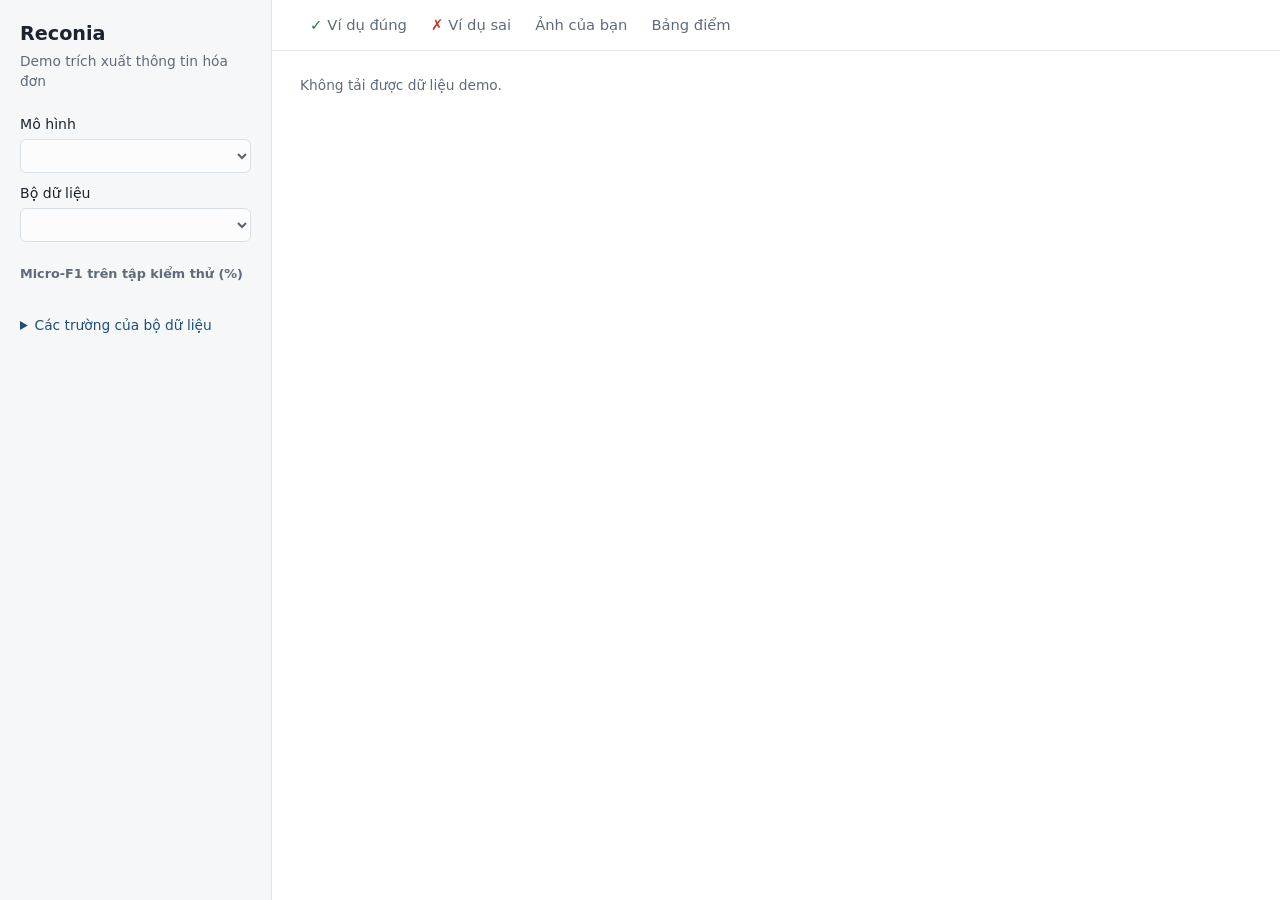
==== demo/static/index.html @ f71e2c7d "feat(demo): rebuild the page as a workbench layout" ====
<!doctype html>
<html lang="vi">
<head>
<meta charset="utf-8">
<meta name="viewport" content="width=device-width, initial-scale=1">
<title>Reconia · Demo trích xuất hóa đơn</title>
<link rel="icon" href="data:image/svg+xml,%3Csvg xmlns='http://www.w3.org/2000/svg' viewBox='0 0 32 32'%3E%3Crect width='32' height='32' rx='6' fill='%231f4e79'/%3E%3Ctext x='16' y='22' font-family='Segoe UI,sans-serif' font-size='17' font-weight='700' text-anchor='middle' fill='%23ffffff'%3ER%3C/text%3E%3C/svg%3E">
<style>
:root{
  color-scheme:light;
  --text:#1c2430;--muted:#5f6b7a;--line:#e2e6eb;--panel:#f6f7f9;--hover:#eef1f5;
  --accent:#1f4e79;--accent-hover:#173c5e;--accent-soft:#e8eef5;
  --ok:#1a7f37;--ok-soft:#e9f5ec;--bad:#c0392b;--bad-soft:#fbecea;
  --mono:Consolas,"Cascadia Mono",monospace;
  --sidebar:272px;
}
*{box-sizing:border-box}
html,body{height:100%}
body{margin:0;background:#fff;color:var(--text);font:14.5px/1.5 "Segoe UI",system-ui,sans-serif}
[hidden]{display:none!important}
:focus-visible{outline:2px solid var(--accent);outline-offset:2px}
h1,h2,h3{margin:0;font-weight:600}
p{margin:0}
a{color:var(--accent)}
.app{display:grid;grid-template-columns:var(--sidebar) minmax(0,1fr);min-height:100vh}

/* Sidebar */
.sidebar{background:var(--panel);border-right:1px solid var(--line);padding:20px 20px 24px;display:flex;flex-direction:column;gap:22px;position:sticky;top:0;height:100vh;overflow:auto}
.brand h1{font-size:1.2rem}
.brand p{color:var(--muted);font-size:.86rem;margin-top:2px}
.group{display:grid;gap:10px}
.group-title{font-size:.8rem;font-weight:600;color:var(--muted)}
.field{display:grid;gap:4px;font-size:.88rem}
select{font:inherit;font-size:.9rem;min-height:34px;width:100%;border-radius:6px;border:1px solid #cfd6de;padding:4px 8px;color:var(--text);background:#fff}
.hint{font-size:.8rem;color:var(--muted)}
.score-list{display:grid;gap:2px;font-size:.9rem}
.score-list div{display:flex;justify-content:space-between;padding:4px 8px;border-radius:5px}
.score-list div.current{background:var(--accent-soft);color:var(--accent);font-weight:600}
.score-list span:last-child{font-variant-numeric:tabular-nums}
details.fields-list summary{cursor:pointer;font-size:.86rem;color:var(--accent)}
details.fields-list ul{margin:8px 0 0;padding-left:18px;font-size:.84rem;max-height:220px;overflow:auto}
details.fields-list h4{margin:8px 0 2px;font-size:.82rem}
details.fields-list code{font:.78rem var(--mono);color:var(--muted)}

/* Main */
.main{min-width:0;display:flex;flex-direction:column}
.tabs{display:flex;gap:4px;padding:0 28px;border-bottom:1px solid var(--line);position:sticky;top:0;background:#fff;z-index:2;overflow-x:auto}
.tab{font:inherit;font-size:.92rem;background:none;border:0;border-bottom:2px solid transparent;color:var(--muted);padding:14px 10px 12px;cursor:pointer;white-space:nowrap;border-radius:0;min-height:0}
.tab:hover:not(:disabled){color:var(--text);background:none}
.tab[aria-selected="true"]{color:var(--accent);border-bottom-color:var(--accent);font-weight:600}
.tab .mark{margin-right:5px}
.tab-ok .mark{color:var(--ok)}
.tab-bad .mark{color:var(--bad)}
.panel{padding:24px 28px 40px}
.workbench{display:grid;grid-template-columns:minmax(0,1.05fr) minmax(0,1fr);gap:28px;align-items:start}

/* Viewer */
.viewer-bar{display:flex;align-items:center;justify-content:space-between;gap:12px;margin-bottom:10px;min-height:34px}
.viewer-bar .title{font-size:.9rem;color:var(--muted);overflow-wrap:anywhere}
.viewer-bar select{width:auto}
.stage{display:flex;align-items:center;justify-content:center;height:calc(100vh - 170px);min-height:420px;background:var(--panel);border:1px solid var(--line);border-radius:8px;overflow:hidden;padding:0;width:100%;cursor:zoom-in}
.stage:hover:not(:disabled){background:var(--hover)}
.stage img{display:block;max-width:100%;max-height:100%;object-fit:contain}
.stage .annotated-image{width:min(100%,calc((100vh - 172px) * var(--image-ratio)))}
.stage-note{font-size:.84rem;color:var(--muted);margin-top:8px}
.stage-note:empty{display:none}
.annotated-image{display:block;position:relative}
.annotated-image img{width:100%;height:auto;max-height:none}
.receipt-region{position:absolute;outline:2px solid #08794e;background:#29b87924;pointer-events:none}
.receipt-region.wrong{outline-color:#bb2638;background:#e74c5d24}
.receipt-region.predicted{outline-color:#2166ac;background:#2166ac18}
.receipt-heatmap{position:absolute;inset:0;width:100%;height:100%;pointer-events:none}
.annotated-image:not([data-layer="boxes"]) .receipt-region,
.annotated-image:not([data-layer="heatmap"]) .receipt-heatmap{display:none}

/* Results */
.result-head{display:flex;align-items:baseline;justify-content:space-between;gap:12px;margin-bottom:10px;min-height:34px}
.result-head h2{font-size:1rem}
.summary{font-size:.88rem;color:var(--muted)}
.fields-table{width:100%;border-collapse:collapse;font-size:.9rem}
.fields-table th{font-weight:600;color:var(--muted);text-align:left;padding:6px 10px;border-bottom:1px solid var(--line);font-size:.84rem}
.fields-table td{padding:7px 10px;border-bottom:1px solid var(--line);vertical-align:top;overflow-wrap:anywhere}
.fields-table td.value{font-family:var(--mono);font-size:.88rem}
.fields-table td.mark{width:28px;text-align:center;font-weight:700}
.fields-table tr.ok td.mark{color:var(--ok)}
.fields-table tr.bad td.mark{color:var(--bad)}
.fields-table tr.bad td.pred{color:var(--bad)}
.fields-table tr.focus td{background:var(--accent-soft)}
.fields-table tr.focus.bad td{background:var(--bad-soft)}
.fields-table tr.focus.ok td{background:var(--ok-soft)}
.fields-table td.name{white-space:nowrap;width:1%;padding-right:16px}
.fields-table .name small{display:block;color:var(--muted);font:.74rem var(--mono)}
.missing{color:var(--muted);font-style:italic;font-family:"Segoe UI",system-ui,sans-serif}
.explain{margin-top:14px;padding:10px 12px;border-radius:6px;background:var(--panel);font-size:.88rem}
.explain b{font-weight:600}
.actions{display:flex;flex-wrap:wrap;align-items:center;gap:8px 12px;margin-top:16px}
.status{font-size:.86rem;color:var(--muted)}
.status:empty{display:none}
.meta{font:.78rem var(--mono);color:var(--muted);margin-top:12px}

/* Buttons */
button{font:inherit;font-size:.9rem;font-weight:600;min-height:34px;padding:5px 14px;border-radius:6px;border:1px solid var(--accent);background:var(--accent);color:#fff;cursor:pointer}
button:hover:not(:disabled){background:var(--accent-hover)}
button:disabled{opacity:.45;cursor:default}
.secondary{background:#fff;color:var(--accent);border-color:#cfd6de}
.secondary:hover:not(:disabled){background:var(--panel)}

/* Upload tab */
.dropzone{position:relative;display:grid;place-items:center;align-content:center;gap:6px;height:calc(100vh - 170px);min-height:420px;border:2px dashed #cfd6de;border-radius:8px;background:var(--panel);text-align:center;color:var(--muted);padding:24px}
.dropzone.dragging{border-color:var(--accent);background:var(--accent-soft)}
.dropzone input{position:absolute;inset:0;opacity:0;cursor:pointer}
.dropzone strong{color:var(--text);font-weight:600}
.dropzone:focus-within{outline:2px solid var(--accent);outline-offset:2px}
.upload-bar{display:flex;flex-wrap:wrap;align-items:center;gap:8px 14px}
.check{display:flex;align-items:center;gap:6px;font-size:.9rem;cursor:pointer}
.empty{color:var(--muted);font-size:.9rem;padding:16px 0}

/* Scores tab */
.scores{border-collapse:collapse;min-width:min(100%,560px)}
.scores th,.scores td{padding:9px 18px 9px 0;border-bottom:1px solid var(--line);text-align:right;white-space:nowrap}
.scores th:first-child,.scores td:first-child{text-align:left;padding-right:48px}
.scores th{font-weight:600;color:var(--muted);font-size:.86rem}
.scores td{font-variant-numeric:tabular-nums}
.scores td.best{font-weight:700}
.scores tr.current td{color:var(--accent);font-weight:600}
.notes{display:grid;gap:3px;margin-top:14px;font-size:.84rem;color:var(--muted)}
.panel>h2{font-size:1.05rem;margin-bottom:14px}

/* Large image dialog */
.image-dialog{width:min(980px,calc(100% - 24px));max-width:none;max-height:calc(100dvh - 24px);padding:0;border:1px solid var(--line);border-radius:10px;background:#fff;color:var(--text)}
.image-dialog::backdrop{background:#1c243099}
.image-toolbar{display:flex;flex-wrap:wrap;align-items:center;gap:8px 12px;padding:10px 14px;border-bottom:1px solid var(--line)}
.image-toolbar h2{flex:1 1 180px;font-size:1rem;overflow-wrap:anywhere}
.image-scroll{max-height:80dvh;overflow:auto;background:var(--panel);padding:8px}
.image-scroll img{width:auto;max-height:calc(80dvh - 16px);margin:auto;display:block}
.image-scroll .annotated-image{width:min(100%,calc((80dvh - 16px) * var(--image-ratio)));margin:auto}
.image-scroll.zoomed img{height:calc(160dvh - 32px);max-height:none;max-width:none}
.image-scroll.zoomed .annotated-image{width:calc((160dvh - 32px) * var(--image-ratio))}
body:has(.image-dialog[open]){overflow:hidden}

@media(max-width:1100px){.workbench{grid-template-columns:1fr}.stage,.dropzone{height:60vh}.stage .annotated-image{width:min(100%,calc((60vh - 2px) * var(--image-ratio)))}}
@media(max-width:820px){
  .app{grid-template-columns:1fr}
  .sidebar{position:static;height:auto;border-right:0;border-bottom:1px solid var(--line);padding:16px;gap:16px}
  .tabs{padding:0 8px;gap:0}.tab{padding:12px 7px 10px;font-size:.86rem}.panel{padding:16px 16px 32px}
}
</style>
</head>
<body>
<div class="app">
<aside class="sidebar" aria-label="Điều khiển">
  <div class="brand"><h1>Reconia</h1><p>Demo trích xuất thông tin hóa đơn</p></div>

  <div class="group">
    <label class="field">Mô hình<select id="model" disabled></select></label>
    <label class="field">Bộ dữ liệu<select id="dataset" disabled></select></label>
  </div>

  <div class="group" id="heatmap-group" hidden>
    <span class="group-title">Bản đồ nhiệt (Occlusion)</span>
    <label class="field">Trường cần giải thích<select id="explain-field"><option value="">Trường đang minh họa</option></select></label>
    <label class="field" id="heatmap-scope-control">Dữ liệu bị che<select id="heatmap-scope"><option value="joint">Ảnh + chữ OCR</option><option value="image">Chỉ ảnh</option></select></label>
    <p class="hint">Vùng đỏ là nơi khi bị che thì điểm của dự đoán giảm mạnh, dù dự đoán đúng hay sai.</p>
  </div>

  <div class="group">
    <span class="group-title" id="score-title">Micro-F1 trên tập kiểm thử (%)</span>
    <div class="score-list" id="model-scores"></div>
  </div>

  <details class="fields-list" id="dataset-labels">
    <summary id="dataset-label-summary">Các trường của bộ dữ liệu</summary>
    <div id="dataset-label-content"></div>
  </details>
</aside>

<div class="main">
  <div class="tabs" role="tablist" aria-label="Nội dung">
    <button class="tab tab-ok" role="tab" id="tab-correct" data-tab="correct" aria-controls="panel-example"><span class="mark" aria-hidden="true">✓</span>Ví dụ đúng</button>
    <button class="tab tab-bad" role="tab" id="tab-error" data-tab="error" aria-controls="panel-example"><span class="mark" aria-hidden="true">✗</span>Ví dụ sai</button>
    <button class="tab" role="tab" id="tab-upload" data-tab="upload" aria-controls="panel-upload">Ảnh của bạn</button>
    <button class="tab" role="tab" id="tab-scores" data-tab="scores" aria-controls="panel-scores">Bảng điểm</button>
  </div>

  <!-- Saved test-set examples -->
  <section class="panel" id="panel-example" role="tabpanel">
    <p id="load-status" class="status" role="status">Đang tải…</p>
    <div class="workbench" id="example-view" hidden>
      <div>
        <div class="viewer-bar">
          <span class="title" id="example-title"></span>
          <select id="example-layer" aria-label="Lớp hiển thị" hidden>
            <option value="heatmap">Bản đồ nhiệt</option>
            <option value="boxes">Vùng mô hình chọn</option>
            <option value="original">Ảnh gốc</option>
          </select>
        </div>
        <button type="button" class="stage" id="example-stage" aria-haspopup="dialog" title="Bấm để phóng to"></button>
        <p class="stage-note" id="example-note"></p>
      </div>
      <div>
        <div class="result-head"><h2>Kết quả trích xuất</h2><span class="summary" id="example-summary"></span></div>
        <table class="fields-table" id="example-fields"></table>
        <div class="explain" id="example-explain"></div>
        <div class="actions">
          <button type="button" class="secondary" id="rerun">Chạy lại mô hình</button>
          <button type="button" class="secondary" id="heatmap-run" hidden>Xem bản đồ nhiệt</button>
          <span class="status" id="example-status" role="status"></span>
        </div>
        <p class="meta" id="example-meta"></p>
      </div>
    </div>
  </section>

  <!-- External image -->
  <section class="panel" id="panel-upload" role="tabpanel" hidden>
    <div class="workbench">
      <div>
        <div class="viewer-bar">
          <span class="title" id="upload-title">Ảnh hóa đơn</span>
          <select id="upload-layer" aria-label="Lớp hiển thị" hidden>
            <option value="heatmap">Bản đồ nhiệt</option>
            <option value="boxes">Vùng mô hình chọn</option>
            <option value="original">Ảnh gốc</option>
          </select>
        </div>
        <label class="dropzone" id="dropzone">
          <input type="file" id="upload" accept="image/jpeg,image/png,image/webp" aria-describedby="upload-hint">
          <strong>Kéo thả ảnh hóa đơn vào đây</strong>
          <span>hoặc bấm để chọn ảnh</span>
          <span id="upload-hint" class="hint">JPG, PNG hoặc WebP, tối đa 12 MB</span>
        </label>
        <button type="button" class="stage" id="upload-stage" aria-haspopup="dialog" title="Bấm để phóng to" hidden></button>
        <p class="stage-note" id="upload-note"></p>
      </div>
      <div>
        <div class="result-head"><h2>Kết quả trích xuất</h2></div>
        <div class="upload-bar">
          <label class="check" id="upload-heatmap-option" hidden><input type="checkbox" id="heatmap-check">Kèm bản đồ nhiệt</label>
          <button type="button" id="run" disabled>Trích xuất</button>
          <button type="button" class="secondary" id="change-image" hidden>Chọn ảnh khác</button>
          <span class="status" id="upload-status" role="status"></span>
        </div>
        <div id="prediction"><p class="empty">Chọn một ảnh, sau đó bấm Trích xuất. Ảnh được nhận dạng chữ bằng OCR tự động trước khi đưa vào mô hình đang chọn.</p></div>
      </div>
    </div>
  </section>

  <!-- Scores -->
  <section class="panel" id="panel-scores" role="tabpanel" hidden>
    <h2>Micro-F1 trên tập kiểm thử (%)</h2>
    <div id="scores"></div>
    <div class="notes">
      <p>In đậm: cao nhất trên mỗi bộ dữ liệu. Dòng màu xanh: mô hình đang chọn.</p>
      <p id="reference-note" hidden>* Chỉ có điểm, không chạy trong demo này.</p>
      <p id="sources"></p>
    </div>
  </section>
</div>
</div>

<dialog id="image-dialog" class="image-dialog" aria-labelledby="image-title">
  <div class="image-toolbar">
    <h2 id="image-title">Ảnh hóa đơn</h2>
    <button type="button" id="image-zoom" class="secondary" aria-pressed="false">Phóng thêm</button>
    <form method="dialog"><button autofocus>Đóng</button></form>
  </div>
  <div class="image-scroll" id="image-scroll" tabindex="0" aria-label="Ảnh phóng to, có thể cuộn"></div>
</dialog>

<script>
const byId = id => document.getElementById(id);
const model = byId('model'), dataset = byId('dataset'), upload = byId('upload'), run = byId('run');
const titles = {sroie:'SROIE', cord_v2:'CORD-v2', wildreceipt:'WildReceipt'};
const fieldNames = {
  address:'Địa chỉ', company:'Tên cửa hàng', date:'Ngày', total:'Tổng tiền',
  Date_value:'Ngày', Prod_item_value:'Tên mặt hàng', Prod_price_value:'Giá mặt hàng',
  Prod_quantity_value:'Số lượng', Store_addr_value:'Địa chỉ cửa hàng', Store_name_value:'Tên cửa hàng',
  Subtotal_value:'Tạm tính', Tax_value:'Thuế', Tel_value:'Điện thoại', Time_value:'Giờ',
  Tips_value:'Tiền boa', Total_value:'Tổng tiền',
  'menu.nm':'Tên món', 'menu.cnt':'Số lượng', 'menu.unitprice':'Đơn giá',
  'menu.itemsubtotal':'Thành tiền món', 'sub_total.discount_price':'Giảm giá',
  'menu.discountprice':'Giảm giá món', 'menu.etc':'Thông tin món', 'menu.num':'Mã món',
  'menu.price':'Giá món', 'menu.sub.cnt':'Số lượng món phụ', 'menu.sub.nm':'Tên món phụ',
  'menu.sub.price':'Giá món phụ', 'menu.sub.unitprice':'Đơn giá món phụ', 'menu.vatyn':'Thuế của món',
  'sub_total.subtotal_price':'Tạm tính', 'sub_total.tax_price':'Thuế',
  'sub_total.etc':'Thông tin phụ phí', 'sub_total.othersvc_price':'Phụ phí khác',
  'sub_total.service_price':'Phí dịch vụ', 'total.total_price':'Tổng tiền',
  'total.cashprice':'Tiền mặt', 'total.changeprice':'Tiền thừa', 'total.creditcardprice':'Thanh toán thẻ',
  'total.emoneyprice':'Thanh toán điện tử', 'total.menuqty_cnt':'Tổng số lượng món',
  'total.menutype_cnt':'Số loại món', 'total.total_etc':'Thông tin thanh toán',
  'void_menu.nm':'Món đã hủy', 'void_menu.price':'Giá món đã hủy',
};
const fieldGroups = {menu:'Món hàng', sub_total:'Tạm tính và phụ phí', total:'Tổng tiền và thanh toán', void_menu:'Món đã hủy'};
const maxBytes = 12 * 1024 * 1024;
const imageDialog = byId('image-dialog'), imageScroll = byId('image-scroll'), imageZoom = byId('image-zoom');
let catalog, busy = false, tab = 'correct', previewUrl;
// The example currently shown, and its (saved or freshly computed) predictions and annotation.
let current = null;
let uploadResult = null;

function element(tag, text, className) {
  const node = document.createElement(tag);
  if (text != null) node.textContent = text;
  if (className) node.className = className;
  return node;
}
const label = key => fieldNames[key] ?? key;
const asList = value => value == null ? [] : Array.isArray(value) ? value : [value];
const norm = values => asList(values).map(s => String(s).toLowerCase().trim().replace(/\s+/g, ' ')).filter(Boolean).sort();
const same = (a, b) => JSON.stringify(norm(a)) === JSON.stringify(norm(b));

function heatmapDescription(heatmap) {
  const name = label(heatmap.field);
  const scope = heatmap.scope === 'joint' ? 'ảnh + chữ OCR' : 'chỉ ảnh';
  if (!heatmap.has_signal) return 'Bản đồ nhiệt cho ' + name + ': chưa đo được ảnh hưởng rõ khi che ' + scope + '.';
  const weak = heatmap.max_score_drop < .05 ? ' Tín hiệu yếu.' : '';
  return 'Bản đồ nhiệt cho ' + name + ' (che ' + scope + '). Vùng đỏ hỗ trợ mạnh cho dự đoán đang xem.' + weak;
}

function heatmapLayer(heatmap) {
  const grid = element('canvas');
  grid.width = heatmap.width;
  grid.height = heatmap.height;
  const context = grid.getContext('2d');
  const pixels = context.createImageData(grid.width, grid.height);
  heatmap.values.forEach((change, index) => {
    const strength = Math.max(0, Math.min(1, change));
    const red = Math.round(255 * Math.max(0, Math.min(1, 1.5 - Math.abs(4 * strength - 3))));
    const green = Math.round(255 * Math.max(0, Math.min(1, 1.5 - Math.abs(4 * strength - 2))));
    const blue = Math.round(255 * Math.max(0, Math.min(1, 1.5 - Math.abs(4 * strength - 1))));
    const signal = heatmap.strength ?? 1;
    pixels.data.set([red, green, blue, heatmap.has_signal ? Math.round(185 * strength * signal) : 0], index * 4);
  });
  context.putImageData(pixels, 0, 0);
  const layer = element('canvas', null, 'receipt-heatmap');
  layer.setAttribute('aria-hidden', 'true');
  layer.width = 448;
  layer.height = Math.max(1, Math.round(448 * grid.height / grid.width));
  layer.getContext('2d').drawImage(grid, 0, 0, layer.width, layer.height);
  return layer;
}

function annotatedImage(image, annotation, layer) {
  if (!annotation) return image;
  const wrapper = element('span', null, 'annotated-image');
  wrapper.style.setProperty('--image-ratio', annotation.size[0] / annotation.size[1]);
  wrapper.dataset.layer = layer;
  wrapper.append(image);
  if (annotation.heatmap) wrapper.append(heatmapLayer(annotation.heatmap));
  for (const region of annotation.regions ?? []) {
    const [left, top, right, bottom] = region.box;
    const outline = element('span', null, 'receipt-region ' + region.kind);
    outline.setAttribute('aria-hidden', 'true');
    Object.assign(outline.style, {
      left: left / 10 + '%', top: top / 10 + '%',
      width: (right - left) / 10 + '%', height: (bottom - top) / 10 + '%',
    });
    wrapper.append(outline);
  }
  return wrapper;
}

// Shows an image (with optional annotation layers) in a stage button and wires the layer selector.
function renderStage(stage, layerSelect, note, src, alt, annotation) {
  const image = element('img');
  image.src = src;
  image.alt = alt;
  const hasLayers = !!(annotation?.heatmap || annotation?.regions?.length);
  layerSelect.hidden = !hasLayers;
  if (hasLayers) {
    layerSelect.querySelector('option[value="heatmap"]').hidden = !annotation.heatmap;
    layerSelect.querySelector('option[value="boxes"]').hidden = !annotation.regions?.length;
    layerSelect.value = annotation.heatmap ? 'heatmap' : 'boxes';
  }
  const draw = () => {
    stage.replaceChildren(annotatedImage(image, annotation, layerSelect.value));
    note.textContent = !annotation ? ''
      : layerSelect.value === 'heatmap' && annotation.heatmap ? heatmapDescription(annotation.heatmap)
      : layerSelect.value === 'boxes' ? annotation.legend ?? '' : '';
  };
  layerSelect.onchange = draw;
  stage.onclick = () => openLargeImage(image, annotation, layerSelect.value);
  draw();
}

function setImageZoom(zoomed) {
  imageScroll.classList.toggle('zoomed', zoomed);
  imageZoom.setAttribute('aria-pressed', String(zoomed));
  imageZoom.textContent = zoomed ? 'Vừa khung' : 'Phóng thêm';
  imageScroll.scrollTo(0, 0);
}
function openLargeImage(image, annotation, layer) {
  setImageZoom(false);
  byId('image-title').textContent = image.alt;
  imageScroll.replaceChildren(annotatedImage(image.cloneNode(), annotation, layer));
  imageDialog.showModal();
}
imageZoom.addEventListener('click', () => setImageZoom(!imageScroll.classList.contains('zoomed')));
imageDialog.addEventListener('click', event => { if (event.target === imageDialog) imageDialog.close(); });
imageDialog.addEventListener('close', () => imageScroll.replaceChildren());

// ---------- Sidebar ----------
function showModelScores() {
  const list = byId('model-scores');
  list.replaceChildren();
  catalog.datasets.forEach((key, index) => {
    const row = element('div', null, key === dataset.value ? 'current' : null);
    row.append(element('span', titles[key]), element('span', (catalog.scores[model.value][index] * 100).toFixed(2)));
    list.append(row);
  });
  byId('score-title').textContent = 'Micro-F1 của ' + catalog.models[model.value] + ' (%)';
}

function updateDatasetLabels() {
  const data = dataset.value;
  const labels = catalog.dataset_fields?.[data] ?? [];
  const field = byId('explain-field');
  field.replaceChildren(new Option('Trường đang minh họa', ''));
  for (const key of labels) field.add(new Option(label(key), key));
  byId('dataset-label-summary').textContent = 'Các trường của ' + titles[data] + ' (' + labels.length + ')';
  const content = byId('dataset-label-content');
  content.replaceChildren();
  const groups = new Map();
  for (const key of labels) {
    const group = data === 'cord_v2' ? fieldGroups[key.split('.')[0]] : '';
    if (!groups.has(group)) groups.set(group, element('ul'));
    const item = element('li', label(key) + ' ');
    item.append(element('code', key));
    groups.get(group).append(item);
  }
  for (const [group, list] of groups) {
    if (group) content.append(element('h4', group));
    content.append(list);
  }
}

// ---------- Example tabs ----------
function loadExample() {
  const kind = tab === 'error' ? 'error_examples' : 'correct_examples';
  const example = catalog[kind][dataset.value]?.[model.value];
  const row = catalog.cases[example?.case_index];
  if (!example || !row) {
    byId('example-view').hidden = true;
    byId('load-status').textContent = 'Chưa có ví dụ cho lựa chọn này.';
    return;
  }
  current = {example, row, fields: example.fields ?? {[example.field]: example.prediction}, annotation: example.annotation, live: false};
  byId('load-status').textContent = '';
  byId('example-view').hidden = false;
  byId('example-status').textContent = '';
  renderExample();
}

function fieldRows(truth, predicted, focus) {
  const order = catalog.dataset_fields[dataset.value] ?? [];
  const keys = [...new Set([...Object.keys(truth), ...Object.keys(predicted)])]
    .sort((a, b) => (order.indexOf(a) + 1 || 999) - (order.indexOf(b) + 1 || 999));
  if (focus && keys.includes(focus)) keys.splice(keys.indexOf(focus), 1), keys.unshift(focus);
  return keys;
}

function valueCell(values, className) {
  const cell = element('td', null, 'value ' + className);
  const list = asList(values);
  if (!list.length) cell.append(element('span', className === 'pred' ? 'bỏ sót' : 'không có', 'missing'));
  else cell.textContent = list.join(' · ');
  return cell;
}

function renderExample() {
  const {example, row, fields, annotation} = current;
  const truth = row.gt ?? {};
  byId('example-title').textContent = titles[dataset.value] + ' · ' + row.id;
  renderStage(byId('example-stage'), byId('example-layer'), byId('example-note'),
              '/image/' + example.case_index, 'Hóa đơn ' + row.id, annotation);
  const table = byId('example-fields');
  table.replaceChildren();
  const head = table.createTHead().insertRow();
  for (const text of ['Trường', 'Nhãn chuẩn', 'Dự đoán', '']) head.append(element('th', text));
  const body = table.createTBody();
  let matched = 0, total = 0;
  for (const key of fieldRows(truth, fields, example.field)) {
    const ok = same(truth[key], fields[key]);
    total += 1; matched += ok;
    const tr = body.insertRow();
    tr.className = (ok ? 'ok' : 'bad') + (key === example.field ? ' focus' : '');
    const name = element('td', label(key), 'name');
    if (label(key) !== key) name.append(element('small', key));
    tr.append(name, valueCell(truth[key], 'truth'), valueCell(fields[key], 'pred'), element('td', ok ? '✓' : '✗', 'mark'));
  }
  byId('example-summary').textContent = 'Khớp ' + matched + '/' + total + ' trường';
  const focusOk = same(truth[example.field], fields[example.field]);
  const explain = byId('example-explain');
  explain.replaceChildren(element('b', 'Trường minh họa: ' + label(example.field) + '. '),
    current.live ? (focusOk ? 'Lần chạy lại cho giá trị khớp nhãn chuẩn.' : !asList(fields[example.field]).length
      ? 'Lần chạy lại bỏ sót trường này.' : 'Lần chạy lại cho giá trị khác nhãn chuẩn.') : example.explanation);
  byId('example-meta').textContent = row.id + ' · ' + row.boxes + ' vùng chữ · ' + (current.live ? 'kết quả vừa chạy' : 'kết quả đã lưu');
  byId('heatmap-run').hidden = !catalog.vision_models.includes(model.value);
}

async function runExample(heatmap) {
  if (busy || !current) return;
  const {example, row} = current;
  setBusy(true);
  byId('example-status').textContent = heatmap ? 'Đang che từng vùng để tạo bản đồ nhiệt…' : 'Đang chạy mô hình…';
  try {
    const response = await fetch('/api/predict', {
      method: 'POST', headers: {'Content-Type': 'application/json'},
      body: JSON.stringify({case: example.case_index, sample_id: row.id, dataset: dataset.value, model: model.value,
        heatmap, scope: byId('heatmap-scope').value,
        field: heatmap ? (byId('explain-field').value || (example.prediction.length ? example.field : '')) : ''}),
    });
    const result = await response.json();
    if (!response.ok) throw new Error(result.error);
    current = {...current, fields: result.fields, annotation: result.annotation, live: true};
    renderExample();
    byId('example-status').textContent = result.annotation?.heatmap?.cached ? 'Bản đồ nhiệt đã tính trước đó' : 'Xong · ' + result.seconds + ' giây';
  } catch (error) {
    byId('example-status').textContent = error.message;
  } finally {
    setBusy(false);
  }
}
byId('rerun').addEventListener('click', () => runExample(false));
byId('heatmap-run').addEventListener('click', () => runExample(true));

// ---------- Upload tab ----------
function showUploadPreview() {
  if (previewUrl) URL.revokeObjectURL(previewUrl);
  const file = upload.files[0];
  const valid = file && file.size > 0 && file.size <= maxBytes;
  previewUrl = valid ? URL.createObjectURL(file) : undefined;
  uploadResult = null;
  byId('dropzone').hidden = !!previewUrl;
  byId('upload-stage').hidden = !previewUrl;
  byId('change-image').hidden = !previewUrl;
  byId('upload-title').textContent = file ? file.name : 'Ảnh hóa đơn';
  byId('prediction').replaceChildren(element('p', valid ? 'Bấm Trích xuất để chạy ' + catalog.models[model.value] + '.'
    : 'Chọn một ảnh, sau đó bấm Trích xuất. Ảnh được nhận dạng chữ bằng OCR tự động trước khi đưa vào mô hình đang chọn.', 'empty'));
  byId('upload-status').textContent = file && !valid ? 'Ảnh phải lớn hơn 0 và tối đa 12 MB.' : '';
  if (previewUrl) renderStage(byId('upload-stage'), byId('upload-layer'), byId('upload-note'), previewUrl, file.name, null);
  else { byId('upload-layer').hidden = true; byId('upload-note').textContent = ''; }
  updateRunButton();
}
function updateRunButton() {
  const file = upload.files[0];
  run.disabled = busy || !file || file.size === 0 || file.size > maxBytes || !catalog?.ready[dataset.value]?.[model.value];
}
upload.addEventListener('change', showUploadPreview);
byId('change-image').addEventListener('click', () => upload.click());
const dropzone = byId('dropzone');
for (const type of ['dragenter', 'dragover']) dropzone.addEventListener(type, event => { event.preventDefault(); if (!busy) dropzone.classList.add('dragging'); });
for (const type of ['dragleave', 'drop']) dropzone.addEventListener(type, () => dropzone.classList.remove('dragging'));
dropzone.addEventListener('drop', event => {
  event.preventDefault();
  if (busy || !event.dataTransfer.files.length) return;
  upload.files = event.dataTransfer.files;
  showUploadPreview();
});

run.addEventListener('click', async () => {
  if (run.disabled) return;
  const file = upload.files[0];
  const heatmap = byId('heatmap-check').checked && catalog.vision_models.includes(model.value);
  const query = new URLSearchParams({dataset: dataset.value, model: model.value, heatmap: heatmap ? '1' : '0',
    field: byId('explain-field').value, scope: byId('heatmap-scope').value});
  setBusy(true);
  byId('upload-status').textContent = heatmap ? 'Đang che từng vùng để tạo bản đồ nhiệt…' : 'Đang chạy mô hình…';
  try {
    const response = await fetch('/api/predict-image?' + query, {
      method: 'POST', headers: {'Content-Type': file.type || 'application/octet-stream'}, body: file,
    });
    const result = await response.json();
    if (!response.ok) throw new Error(result.error);
    uploadResult = result;
    renderStage(byId('upload-stage'), byId('upload-layer'), byId('upload-note'), previewUrl, file.name, result.annotation);
    const entries = Object.entries(result.fields ?? {});
    if (!entries.length) {
      byId('prediction').replaceChildren(element('p', 'Mô hình chưa tìm thấy trường nào trên ảnh này.', 'empty'));
    } else {
      const table = element('table', null, 'fields-table');
      const head = table.createTHead().insertRow();
      for (const text of ['Trường', 'Dự đoán']) head.append(element('th', text));
      const body = table.createTBody();
      for (const [key, value] of entries) {
        const tr = body.insertRow();
        const name = element('td', label(key), 'name');
        if (label(key) !== key) name.append(element('small', key));
        tr.append(name, valueCell(value, 'pred-plain'));
      }
      byId('prediction').replaceChildren(table);
    }
    byId('upload-status').textContent = result.annotation?.heatmap?.cached ? 'Bản đồ nhiệt đã tính trước đó' : 'Xong · ' + result.seconds + ' giây';
  } catch (error) {
    byId('upload-status').textContent = error.message;
  } finally {
    setBusy(false);
  }
});

// ---------- Scores tab ----------
function showScores() {
  const rows = [
    ...Object.keys(catalog.models).map(key => ({key, name: catalog.models[key], scores: catalog.scores[key],
                                                 source: catalog.sources.models[key].source})),
    ...Object.entries(catalog.reference_scores ?? {}).map(([key, ref]) => ({key, name: ref.name, scores: ref.scores,
                                                                            source: ref.source, reference: true})),
  ];
  const best = catalog.datasets.map((_, column) => Math.max(...rows.map(r => r.scores[column])));
  const table = element('table', null, 'scores');
  const head = table.createTHead().insertRow();
  for (const text of ['Mô hình', ...catalog.datasets.map(d => titles[d])]) head.append(element('th', text));
  const body = table.createTBody();
  for (const item of rows) {
    const tr = body.insertRow();
    if (item.key === model.value) tr.className = 'current';
    tr.append(element('td', item.name + (item.reference ? '*' : '')));
    item.scores.forEach((value, column) => tr.append(element('td', (value * 100).toFixed(2), value === best[column] ? 'best' : null)));
  }
  byId('scores').replaceChildren(table);
  byId('reference-note').hidden = !rows.some(r => r.reference);
  const links = byId('sources');
  links.replaceChildren('Notebook Kaggle: ');
  rows.forEach((item, index) => {
    const link = element('a', item.name);
    link.href = item.source; link.target = '_blank'; link.rel = 'noopener noreferrer';
    links.append(index ? ', ' : '', link);
  });
}

// ---------- Tabs, selection, busy state ----------
function selectTab(name) {
  tab = name;
  for (const button of document.querySelectorAll('.tab')) button.setAttribute('aria-selected', String(button.dataset.tab === name));
  byId('panel-example').hidden = !(name === 'correct' || name === 'error');
  byId('panel-upload').hidden = name !== 'upload';
  byId('panel-scores').hidden = name !== 'scores';
  if (name === 'correct' || name === 'error') loadExample();
}
for (const button of document.querySelectorAll('.tab')) button.addEventListener('click', () => selectTab(button.dataset.tab));

function updateSelection() {
  const vision = catalog.vision_models.includes(model.value);
  byId('heatmap-group').hidden = !vision;
  byId('heatmap-scope-control').hidden = model.value === 'donut';
  byId('upload-heatmap-option').hidden = !vision;
  if (!vision) byId('heatmap-check').checked = false;
  showModelScores();
  showScores();
  if (tab === 'correct' || tab === 'error') loadExample();
  if (uploadResult) showUploadPreview();
  updateRunButton();
}

function setBusy(value) {
  busy = value;
  for (const control of document.querySelectorAll('button, select, input')) control.disabled = value;
  if (!value) updateRunButton();
}

model.addEventListener('change', updateSelection);
dataset.addEventListener('change', () => { updateDatasetLabels(); updateSelection(); });

async function init() {
  try {
    const response = await fetch('/api/catalog');
    if (!response.ok) throw new Error('Không tải được dữ liệu demo.');
    catalog = await response.json();
    if (catalog.api_version !== 7) {
      byId('load-status').textContent = 'Tab này đang mở phiên demo cũ. Hãy đóng phiên cũ rồi chạy lại run.bat.';
      return;
    }
    for (const [key, name] of Object.entries(catalog.models)) model.add(new Option(name, key));
    for (const key of catalog.datasets) dataset.add(new Option(titles[key], key));
    model.value = 'layoutlmv3';
    model.disabled = dataset.disabled = false;
    updateDatasetLabels();
    selectTab('error');
    updateSelection();
  } catch (error) {
    byId('load-status').textContent = error.message;
  }
}
init();
</script>
</body></html>
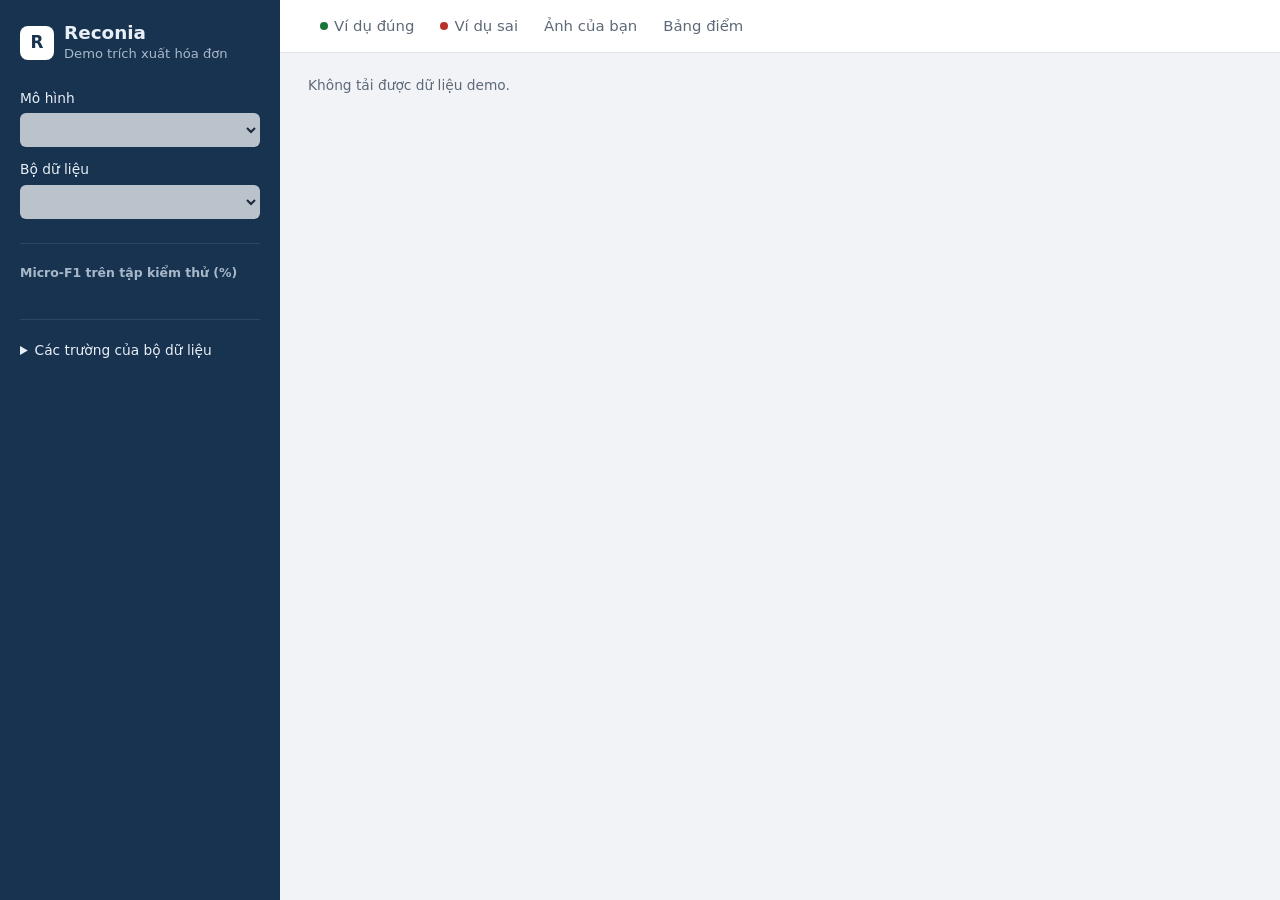
==== commit f4c5b98e: "style(demo): add depth and clearer hierarchy to the workbench" ====
--- a/demo/static/index.html
+++ b/demo/static/index.html
@@ -4,65 +4,85 @@
 <meta charset="utf-8">
 <meta name="viewport" content="width=device-width, initial-scale=1">
 <title>Reconia · Demo trích xuất hóa đơn</title>
-<link rel="icon" href="data:image/svg+xml,%3Csvg xmlns='http://www.w3.org/2000/svg' viewBox='0 0 32 32'%3E%3Crect width='32' height='32' rx='6' fill='%231f4e79'/%3E%3Ctext x='16' y='22' font-family='Segoe UI,sans-serif' font-size='17' font-weight='700' text-anchor='middle' fill='%23ffffff'%3ER%3C/text%3E%3C/svg%3E">
+<link rel="icon" href="data:image/svg+xml,%3Csvg xmlns='http://www.w3.org/2000/svg' viewBox='0 0 32 32'%3E%3Crect width='32' height='32' rx='6' fill='%23173350'/%3E%3Ctext x='16' y='22' font-family='Segoe UI,sans-serif' font-size='17' font-weight='700' text-anchor='middle' fill='%23ffffff'%3ER%3C/text%3E%3C/svg%3E">
 <style>
 :root{
   color-scheme:light;
-  --text:#1c2430;--muted:#5f6b7a;--line:#e2e6eb;--panel:#f6f7f9;--hover:#eef1f5;
-  --accent:#1f4e79;--accent-hover:#173c5e;--accent-soft:#e8eef5;
-  --ok:#1a7f37;--ok-soft:#e9f5ec;--bad:#c0392b;--bad-soft:#fbecea;
+  --text:#1b2533;--muted:#5d6979;--line:#e1e5eb;--bg:#f1f3f6;--surface:#fff;--subtle:#f7f8fa;
+  --accent:#1f5a8f;--accent-hover:#184a77;--accent-soft:#e6eef7;
+  --side:#173350;--side-text:#e9eff6;--side-muted:#a9b8c9;--side-line:#2a4766;--side-hover:#20405f;
+  --ok:#17773a;--ok-soft:#e3f3e8;--bad:#b8322a;--bad-soft:#fbe7e4;--warn:#8a5a00;--warn-soft:#fbf0d9;
   --mono:Consolas,"Cascadia Mono",monospace;
-  --sidebar:272px;
+  --shadow:0 1px 2px #10182814,0 1px 3px #1018280a;
+  --sidebar:280px;--stage-h:calc(100vh - 230px);
 }
 *{box-sizing:border-box}
 html,body{height:100%}
-body{margin:0;background:#fff;color:var(--text);font:14.5px/1.5 "Segoe UI",system-ui,sans-serif}
+body{margin:0;background:var(--bg);color:var(--text);font:14.5px/1.5 "Segoe UI",system-ui,sans-serif}
 [hidden]{display:none!important}
-:focus-visible{outline:2px solid var(--accent);outline-offset:2px}
+:focus-visible{outline:2px solid #4a90d9;outline-offset:2px}
 h1,h2,h3{margin:0;font-weight:600}
 p{margin:0}
 a{color:var(--accent)}
 .app{display:grid;grid-template-columns:var(--sidebar) minmax(0,1fr);min-height:100vh}
 
 /* Sidebar */
-.sidebar{background:var(--panel);border-right:1px solid var(--line);padding:20px 20px 24px;display:flex;flex-direction:column;gap:22px;position:sticky;top:0;height:100vh;overflow:auto}
-.brand h1{font-size:1.2rem}
-.brand p{color:var(--muted);font-size:.86rem;margin-top:2px}
-.group{display:grid;gap:10px}
-.group-title{font-size:.8rem;font-weight:600;color:var(--muted)}
-.field{display:grid;gap:4px;font-size:.88rem}
+.sidebar{background:var(--side);color:var(--side-text);padding:22px 20px 24px;display:flex;flex-direction:column;gap:24px;position:sticky;top:0;height:100vh;overflow:auto}
+.brand{display:flex;align-items:center;gap:10px}
+.brand-mark{display:grid;place-items:center;width:34px;height:34px;border-radius:8px;background:#fff;color:var(--side);font-weight:700;font-size:1.05rem}
+.brand h1{font-size:1.15rem;line-height:1.2}
+.brand p{color:var(--side-muted);font-size:.82rem}
+.group{display:grid;gap:12px}
+.group+.group{padding-top:20px;border-top:1px solid var(--side-line)}
+.group-title{font-size:.78rem;font-weight:600;color:var(--side-muted)}
+.field{display:grid;gap:5px;font-size:.86rem;color:var(--side-text)}
 select{font:inherit;font-size:.9rem;min-height:34px;width:100%;border-radius:6px;border:1px solid #cfd6de;padding:4px 8px;color:var(--text);background:#fff}
-.hint{font-size:.8rem;color:var(--muted)}
-.score-list{display:grid;gap:2px;font-size:.9rem}
-.score-list div{display:flex;justify-content:space-between;padding:4px 8px;border-radius:5px}
-.score-list div.current{background:var(--accent-soft);color:var(--accent);font-weight:600}
-.score-list span:last-child{font-variant-numeric:tabular-nums}
-details.fields-list summary{cursor:pointer;font-size:.86rem;color:var(--accent)}
-details.fields-list ul{margin:8px 0 0;padding-left:18px;font-size:.84rem;max-height:220px;overflow:auto}
-details.fields-list h4{margin:8px 0 2px;font-size:.82rem}
-details.fields-list code{font:.78rem var(--mono);color:var(--muted)}
+.sidebar select{border-color:transparent}
+.hint{font-size:.8rem;color:var(--side-muted)}
+.score-list{display:grid;gap:4px}
+.score-row{display:grid;grid-template-columns:1fr auto;gap:4px 8px;padding:7px 10px;border-radius:6px;font-size:.88rem}
+.score-row .bar{grid-column:1/-1;height:4px;border-radius:2px;background:#ffffff1f;overflow:hidden}
+.score-row .bar span{display:block;height:100%;background:#7fb3e6;border-radius:2px}
+.score-row b{font-weight:600;font-variant-numeric:tabular-nums}
+.score-row.current{background:var(--side-hover)}
+.score-row.current .bar span{background:#fff}
+details.fields-list summary{cursor:pointer;font-size:.86rem;color:var(--side-text)}
+details.fields-list ul{margin:8px 0 0;padding-left:18px;font-size:.84rem;max-height:240px;overflow:auto;color:var(--side-text)}
+details.fields-list h4{margin:8px 0 2px;font-size:.82rem;color:var(--side-muted)}
+details.fields-list code{font:.76rem var(--mono);color:var(--side-muted)}
 
 /* Main */
 .main{min-width:0;display:flex;flex-direction:column}
-.tabs{display:flex;gap:4px;padding:0 28px;border-bottom:1px solid var(--line);position:sticky;top:0;background:#fff;z-index:2;overflow-x:auto}
-.tab{font:inherit;font-size:.92rem;background:none;border:0;border-bottom:2px solid transparent;color:var(--muted);padding:14px 10px 12px;cursor:pointer;white-space:nowrap;border-radius:0;min-height:0}
+.tabs{display:flex;gap:2px;padding:0 28px;background:var(--surface);border-bottom:1px solid var(--line);position:sticky;top:0;z-index:2;overflow-x:auto}
+.tab{font:inherit;font-size:.93rem;background:none;border:0;box-shadow:none;border-bottom:2px solid transparent;color:var(--muted);padding:15px 12px 13px;cursor:pointer;white-space:nowrap;border-radius:0;min-height:0;display:flex;align-items:center;gap:6px}
 .tab:hover:not(:disabled){color:var(--text);background:none}
 .tab[aria-selected="true"]{color:var(--accent);border-bottom-color:var(--accent);font-weight:600}
-.tab .mark{margin-right:5px}
-.tab-ok .mark{color:var(--ok)}
-.tab-bad .mark{color:var(--bad)}
-.panel{padding:24px 28px 40px}
-.workbench{display:grid;grid-template-columns:minmax(0,1.05fr) minmax(0,1fr);gap:28px;align-items:start}
+.tab .dot{width:8px;height:8px;border-radius:50%}
+.tab-ok .dot{background:var(--ok)}
+.tab-bad .dot{background:var(--bad)}
+.panel{padding:22px 28px 40px}
+.page-head{display:flex;flex-wrap:wrap;align-items:center;justify-content:space-between;gap:8px 16px;margin-bottom:16px}
+.page-head h2{font-size:1.25rem}
+.page-head .sub{color:var(--muted);font-size:.88rem;margin-top:2px}
+.chip{display:inline-flex;align-items:center;gap:6px;padding:4px 10px;border-radius:999px;font-size:.84rem;font-weight:600;white-space:nowrap}
+.chip.ok{background:var(--ok-soft);color:var(--ok)}
+.chip.bad{background:var(--bad-soft);color:var(--bad)}
+.chip.neutral{background:var(--accent-soft);color:var(--accent)}
+.workbench{display:grid;grid-template-columns:minmax(0,1fr) minmax(0,1fr);gap:20px;align-items:start}
+.card{background:var(--surface);border:1px solid var(--line);border-radius:10px;box-shadow:var(--shadow);min-width:0}
+.card-head{display:flex;align-items:center;justify-content:space-between;gap:12px;padding:12px 16px;border-bottom:1px solid var(--line);min-height:54px}
+.card-head h3{font-size:.95rem}
+.card-head .meta{font:.8rem var(--mono);color:var(--muted);overflow-wrap:anywhere}
+.card-head select{width:auto}
+.card-body{padding:16px}
 
 /* Viewer */
-.viewer-bar{display:flex;align-items:center;justify-content:space-between;gap:12px;margin-bottom:10px;min-height:34px}
-.viewer-bar .title{font-size:.9rem;color:var(--muted);overflow-wrap:anywhere}
-.viewer-bar select{width:auto}
-.stage{display:flex;align-items:center;justify-content:center;height:calc(100vh - 170px);min-height:420px;background:var(--panel);border:1px solid var(--line);border-radius:8px;overflow:hidden;padding:0;width:100%;cursor:zoom-in}
-.stage:hover:not(:disabled){background:var(--hover)}
-.stage img{display:block;max-width:100%;max-height:100%;object-fit:contain}
-.stage .annotated-image{width:min(100%,calc((100vh - 172px) * var(--image-ratio)))}
-.stage-note{font-size:.84rem;color:var(--muted);margin-top:8px}
+.stage{display:flex;align-items:center;justify-content:center;width:100%;height:var(--stage-h);min-height:400px;padding:12px;border:0;box-shadow:none;border-radius:0 0 10px 10px;background:var(--subtle);cursor:zoom-in;overflow:hidden}
+.stage:hover:not(:disabled){background:#f0f2f5}
+.stage img{display:block;max-width:100%;max-height:100%;object-fit:contain;box-shadow:0 1px 4px #1018281f}
+.stage .annotated-image{width:min(100%,calc((var(--stage-h) - 24px) * var(--image-ratio)));box-shadow:0 1px 4px #1018281f}
+.stage .annotated-image img{box-shadow:none}
+.stage-note{font-size:.84rem;color:var(--muted);padding:10px 16px;border-top:1px solid var(--line)}
 .stage-note:empty{display:none}
 .annotated-image{display:block;position:relative}
 .annotated-image img{width:100%;height:auto;max-height:none}
@@ -74,86 +94,97 @@
 .annotated-image:not([data-layer="heatmap"]) .receipt-heatmap{display:none}
 
 /* Results */
-.result-head{display:flex;align-items:baseline;justify-content:space-between;gap:12px;margin-bottom:10px;min-height:34px}
-.result-head h2{font-size:1rem}
-.summary{font-size:.88rem;color:var(--muted)}
 .fields-table{width:100%;border-collapse:collapse;font-size:.9rem}
-.fields-table th{font-weight:600;color:var(--muted);text-align:left;padding:6px 10px;border-bottom:1px solid var(--line);font-size:.84rem}
-.fields-table td{padding:7px 10px;border-bottom:1px solid var(--line);vertical-align:top;overflow-wrap:anywhere}
+.fields-table th{font-weight:600;color:var(--muted);text-align:left;padding:8px 12px;background:var(--subtle);border-bottom:1px solid var(--line);font-size:.82rem}
+.fields-table td{padding:9px 12px;border-bottom:1px solid var(--line);vertical-align:top;overflow-wrap:anywhere}
+.fields-table tbody tr:last-child td{border-bottom:0}
 .fields-table td.value{font-family:var(--mono);font-size:.88rem}
-.fields-table td.mark{width:28px;text-align:center;font-weight:700}
-.fields-table tr.ok td.mark{color:var(--ok)}
-.fields-table tr.bad td.mark{color:var(--bad)}
+.fields-table td.name{white-space:nowrap;width:1%;padding-right:18px}
+.fields-table .name small{display:block;color:var(--muted);font:.74rem var(--mono)}
+.fields-table td.state{width:1%;white-space:nowrap;text-align:right}
 .fields-table tr.bad td.pred{color:var(--bad)}
-.fields-table tr.focus td{background:var(--accent-soft)}
-.fields-table tr.focus.bad td{background:var(--bad-soft)}
-.fields-table tr.focus.ok td{background:var(--ok-soft)}
-.fields-table td.name{white-space:nowrap;width:1%;padding-right:16px}
-.fields-table .name small{display:block;color:var(--muted);font:.74rem var(--mono)}
+.fields-table tr.focus td{background:#f4f8fc}
+.fields-table tr.focus td.name{font-weight:600}
+.fields-table tr.focus .name small::after{content:' · trường minh họa';font-family:"Segoe UI",system-ui,sans-serif}
+.tag{display:inline-block;padding:2px 8px;border-radius:999px;font-size:.76rem;font-weight:600}
+.tag.ok{background:var(--ok-soft);color:var(--ok)}
+.tag.bad{background:var(--bad-soft);color:var(--bad)}
+.tag.warn{background:var(--warn-soft);color:var(--warn)}
 .missing{color:var(--muted);font-style:italic;font-family:"Segoe UI",system-ui,sans-serif}
-.explain{margin-top:14px;padding:10px 12px;border-radius:6px;background:var(--panel);font-size:.88rem}
+.explain{margin:16px;padding:12px 14px;border-radius:8px;background:var(--subtle);border:1px solid var(--line);font-size:.88rem}
 .explain b{font-weight:600}
-.actions{display:flex;flex-wrap:wrap;align-items:center;gap:8px 12px;margin-top:16px}
+.actions{display:flex;flex-wrap:wrap;align-items:center;gap:8px 12px;padding:14px 16px;border-top:1px solid var(--line)}
 .status{font-size:.86rem;color:var(--muted)}
 .status:empty{display:none}
-.meta{font:.78rem var(--mono);color:var(--muted);margin-top:12px}
 
 /* Buttons */
-button{font:inherit;font-size:.9rem;font-weight:600;min-height:34px;padding:5px 14px;border-radius:6px;border:1px solid var(--accent);background:var(--accent);color:#fff;cursor:pointer}
+button{font:inherit;font-size:.9rem;font-weight:600;min-height:34px;padding:5px 14px;border-radius:6px;border:1px solid var(--accent);background:var(--accent);color:#fff;cursor:pointer;box-shadow:0 1px 2px #1018281a}
 button:hover:not(:disabled){background:var(--accent-hover)}
 button:disabled{opacity:.45;cursor:default}
-.secondary{background:#fff;color:var(--accent);border-color:#cfd6de}
-.secondary:hover:not(:disabled){background:var(--panel)}
+.secondary{background:#fff;color:var(--accent);border-color:#cdd5df}
+.secondary:hover:not(:disabled){background:var(--subtle)}
 
 /* Upload tab */
-.dropzone{position:relative;display:grid;place-items:center;align-content:center;gap:6px;height:calc(100vh - 170px);min-height:420px;border:2px dashed #cfd6de;border-radius:8px;background:var(--panel);text-align:center;color:var(--muted);padding:24px}
+.dropzone{position:relative;display:grid;place-items:center;align-content:center;gap:6px;height:var(--stage-h);min-height:400px;margin:12px;border:2px dashed #c9d2dd;border-radius:8px;background:var(--subtle);text-align:center;color:var(--muted);padding:24px}
 .dropzone.dragging{border-color:var(--accent);background:var(--accent-soft)}
 .dropzone input{position:absolute;inset:0;opacity:0;cursor:pointer}
-.dropzone strong{color:var(--text);font-weight:600}
+.dropzone strong{color:var(--text);font-weight:600;font-size:1rem}
+.dropzone .hint{color:var(--muted)}
 .dropzone:focus-within{outline:2px solid var(--accent);outline-offset:2px}
-.upload-bar{display:flex;flex-wrap:wrap;align-items:center;gap:8px 14px}
 .check{display:flex;align-items:center;gap:6px;font-size:.9rem;cursor:pointer}
-.empty{color:var(--muted);font-size:.9rem;padding:16px 0}
+.empty{color:var(--muted);font-size:.9rem;padding:16px}
 
 /* Scores tab */
-.scores{border-collapse:collapse;min-width:min(100%,560px)}
-.scores th,.scores td{padding:9px 18px 9px 0;border-bottom:1px solid var(--line);text-align:right;white-space:nowrap}
-.scores th:first-child,.scores td:first-child{text-align:left;padding-right:48px}
-.scores th{font-weight:600;color:var(--muted);font-size:.86rem}
+.scores{border-collapse:collapse;width:100%}
+.scores th,.scores td{padding:11px 16px;border-bottom:1px solid var(--line);text-align:left;white-space:nowrap}
+.scores tbody tr:last-child td{border-bottom:0}
+.scores th{font-weight:600;color:var(--muted);font-size:.82rem;background:var(--subtle)}
 .scores td{font-variant-numeric:tabular-nums}
-.scores td.best{font-weight:700}
-.scores tr.current td{color:var(--accent);font-weight:600}
-.notes{display:grid;gap:3px;margin-top:14px;font-size:.84rem;color:var(--muted)}
-.panel>h2{font-size:1.05rem;margin-bottom:14px}
+.scores td.model{font-weight:600}
+.scores .cell{display:grid;grid-template-columns:52px minmax(60px,1fr);align-items:center;gap:10px}
+.scores .bar{height:8px;border-radius:4px;background:#e9edf2;overflow:hidden}
+.scores .bar span{display:block;height:100%;border-radius:4px;background:#9bbbd9}
+.scores td.best .bar span{background:var(--accent)}
+.scores td.best .num{font-weight:700;color:var(--accent)}
+.scores tr.current td{background:#f4f8fc}
+.scores tr.current td.model::after{content:' · đang chọn';font-weight:400;color:var(--muted);font-size:.82rem}
+.notes{display:grid;gap:3px;padding:12px 16px;border-top:1px solid var(--line);font-size:.84rem;color:var(--muted)}
 
 /* Large image dialog */
 .image-dialog{width:min(980px,calc(100% - 24px));max-width:none;max-height:calc(100dvh - 24px);padding:0;border:1px solid var(--line);border-radius:10px;background:#fff;color:var(--text)}
-.image-dialog::backdrop{background:#1c243099}
+.image-dialog::backdrop{background:#0f1c2bb3}
 .image-toolbar{display:flex;flex-wrap:wrap;align-items:center;gap:8px 12px;padding:10px 14px;border-bottom:1px solid var(--line)}
 .image-toolbar h2{flex:1 1 180px;font-size:1rem;overflow-wrap:anywhere}
-.image-scroll{max-height:80dvh;overflow:auto;background:var(--panel);padding:8px}
+.image-scroll{max-height:80dvh;overflow:auto;background:var(--subtle);padding:8px}
 .image-scroll img{width:auto;max-height:calc(80dvh - 16px);margin:auto;display:block}
 .image-scroll .annotated-image{width:min(100%,calc((80dvh - 16px) * var(--image-ratio)));margin:auto}
 .image-scroll.zoomed img{height:calc(160dvh - 32px);max-height:none;max-width:none}
 .image-scroll.zoomed .annotated-image{width:calc((160dvh - 32px) * var(--image-ratio))}
 body:has(.image-dialog[open]){overflow:hidden}
 
-@media(max-width:1100px){.workbench{grid-template-columns:1fr}.stage,.dropzone{height:60vh}.stage .annotated-image{width:min(100%,calc((60vh - 2px) * var(--image-ratio)))}}
+@media(max-width:1100px){:root{--stage-h:60vh}.workbench{grid-template-columns:1fr}}
 @media(max-width:820px){
   .app{grid-template-columns:1fr}
-  .sidebar{position:static;height:auto;border-right:0;border-bottom:1px solid var(--line);padding:16px;gap:16px}
-  .tabs{padding:0 8px;gap:0}.tab{padding:12px 7px 10px;font-size:.86rem}.panel{padding:16px 16px 32px}
+  .sidebar{position:static;height:auto;padding:16px;gap:16px}
+  .tabs{padding:0 8px;gap:0}.tab{padding:12px 7px 10px;font-size:.86rem}
+  .panel{padding:16px 12px 32px}
+  .scores .cell{grid-template-columns:48px 40px}
 }
 </style>
 </head>
 <body>
 <div class="app">
 <aside class="sidebar" aria-label="Điều khiển">
-  <div class="brand"><h1>Reconia</h1><p>Demo trích xuất thông tin hóa đơn</p></div>
+  <div class="brand"><span class="brand-mark" aria-hidden="true">R</span><div><h1>Reconia</h1><p>Demo trích xuất hóa đơn</p></div></div>
 
   <div class="group">
     <label class="field">Mô hình<select id="model" disabled></select></label>
     <label class="field">Bộ dữ liệu<select id="dataset" disabled></select></label>
+  </div>
+
+  <div class="group">
+    <span class="group-title" id="score-title">Micro-F1 trên tập kiểm thử (%)</span>
+    <div class="score-list" id="model-scores"></div>
   </div>
 
   <div class="group" id="heatmap-group" hidden>
@@ -164,20 +195,17 @@
   </div>
 
   <div class="group">
-    <span class="group-title" id="score-title">Micro-F1 trên tập kiểm thử (%)</span>
-    <div class="score-list" id="model-scores"></div>
+    <details class="fields-list" id="dataset-labels">
+      <summary id="dataset-label-summary">Các trường của bộ dữ liệu</summary>
+      <div id="dataset-label-content"></div>
+    </details>
   </div>
-
-  <details class="fields-list" id="dataset-labels">
-    <summary id="dataset-label-summary">Các trường của bộ dữ liệu</summary>
-    <div id="dataset-label-content"></div>
-  </details>
 </aside>
 
 <div class="main">
   <div class="tabs" role="tablist" aria-label="Nội dung">
-    <button class="tab tab-ok" role="tab" id="tab-correct" data-tab="correct" aria-controls="panel-example"><span class="mark" aria-hidden="true">✓</span>Ví dụ đúng</button>
-    <button class="tab tab-bad" role="tab" id="tab-error" data-tab="error" aria-controls="panel-example"><span class="mark" aria-hidden="true">✗</span>Ví dụ sai</button>
+    <button class="tab tab-ok" role="tab" id="tab-correct" data-tab="correct" aria-controls="panel-example"><span class="dot" aria-hidden="true"></span>Ví dụ đúng</button>
+    <button class="tab tab-bad" role="tab" id="tab-error" data-tab="error" aria-controls="panel-example"><span class="dot" aria-hidden="true"></span>Ví dụ sai</button>
     <button class="tab" role="tab" id="tab-upload" data-tab="upload" aria-controls="panel-upload">Ảnh của bạn</button>
     <button class="tab" role="tab" id="tab-scores" data-tab="scores" aria-controls="panel-scores">Bảng điểm</button>
   </div>
@@ -185,39 +213,47 @@
   <!-- Saved test-set examples -->
   <section class="panel" id="panel-example" role="tabpanel">
     <p id="load-status" class="status" role="status">Đang tải…</p>
-    <div class="workbench" id="example-view" hidden>
-      <div>
-        <div class="viewer-bar">
-          <span class="title" id="example-title"></span>
-          <select id="example-layer" aria-label="Lớp hiển thị" hidden>
-            <option value="heatmap">Bản đồ nhiệt</option>
-            <option value="boxes">Vùng mô hình chọn</option>
-            <option value="original">Ảnh gốc</option>
-          </select>
+    <div id="example-view" hidden>
+      <div class="page-head">
+        <div><h2 id="example-heading"></h2><p class="sub" id="example-sub"></p></div>
+        <span class="chip" id="example-summary"></span>
+      </div>
+      <div class="workbench">
+        <div class="card">
+          <div class="card-head">
+            <span class="meta" id="example-title"></span>
+            <select id="example-layer" aria-label="Lớp hiển thị" hidden>
+              <option value="heatmap">Bản đồ nhiệt</option>
+              <option value="boxes">Vùng mô hình chọn</option>
+              <option value="original">Ảnh gốc</option>
+            </select>
+          </div>
+          <button type="button" class="stage" id="example-stage" aria-haspopup="dialog" title="Bấm để phóng to"></button>
+          <p class="stage-note" id="example-note"></p>
         </div>
-        <button type="button" class="stage" id="example-stage" aria-haspopup="dialog" title="Bấm để phóng to"></button>
-        <p class="stage-note" id="example-note"></p>
-      </div>
-      <div>
-        <div class="result-head"><h2>Kết quả trích xuất</h2><span class="summary" id="example-summary"></span></div>
-        <table class="fields-table" id="example-fields"></table>
-        <div class="explain" id="example-explain"></div>
-        <div class="actions">
-          <button type="button" class="secondary" id="rerun">Chạy lại mô hình</button>
-          <button type="button" class="secondary" id="heatmap-run" hidden>Xem bản đồ nhiệt</button>
-          <span class="status" id="example-status" role="status"></span>
+        <div class="card">
+          <div class="card-head"><h3>Kết quả trích xuất</h3><span class="status" id="example-source"></span></div>
+          <table class="fields-table" id="example-fields"></table>
+          <div class="explain" id="example-explain"></div>
+          <div class="actions">
+            <button type="button" id="rerun">Chạy lại mô hình</button>
+            <button type="button" class="secondary" id="heatmap-run" hidden>Xem bản đồ nhiệt</button>
+            <span class="status" id="example-status" role="status"></span>
+          </div>
         </div>
-        <p class="meta" id="example-meta"></p>
       </div>
     </div>
   </section>
 
   <!-- External image -->
   <section class="panel" id="panel-upload" role="tabpanel" hidden>
+    <div class="page-head">
+      <div><h2>Thử với ảnh của bạn</h2><p class="sub">Ảnh được nhận dạng chữ bằng OCR tự động, sau đó đưa vào mô hình đang chọn.</p></div>
+    </div>
     <div class="workbench">
-      <div>
-        <div class="viewer-bar">
-          <span class="title" id="upload-title">Ảnh hóa đơn</span>
+      <div class="card">
+        <div class="card-head">
+          <span class="meta" id="upload-title">Chưa chọn ảnh</span>
           <select id="upload-layer" aria-label="Lớp hiển thị" hidden>
             <option value="heatmap">Bản đồ nhiệt</option>
             <option value="boxes">Vùng mô hình chọn</option>
@@ -233,27 +269,31 @@
         <button type="button" class="stage" id="upload-stage" aria-haspopup="dialog" title="Bấm để phóng to" hidden></button>
         <p class="stage-note" id="upload-note"></p>
       </div>
-      <div>
-        <div class="result-head"><h2>Kết quả trích xuất</h2></div>
-        <div class="upload-bar">
-          <label class="check" id="upload-heatmap-option" hidden><input type="checkbox" id="heatmap-check">Kèm bản đồ nhiệt</label>
+      <div class="card">
+        <div class="card-head"><h3>Kết quả trích xuất</h3></div>
+        <div id="prediction"><p class="empty">Chọn một ảnh, sau đó bấm Trích xuất.</p></div>
+        <div class="actions">
           <button type="button" id="run" disabled>Trích xuất</button>
           <button type="button" class="secondary" id="change-image" hidden>Chọn ảnh khác</button>
+          <label class="check" id="upload-heatmap-option" hidden><input type="checkbox" id="heatmap-check">Kèm bản đồ nhiệt</label>
           <span class="status" id="upload-status" role="status"></span>
         </div>
-        <div id="prediction"><p class="empty">Chọn một ảnh, sau đó bấm Trích xuất. Ảnh được nhận dạng chữ bằng OCR tự động trước khi đưa vào mô hình đang chọn.</p></div>
       </div>
     </div>
   </section>
 
   <!-- Scores -->
   <section class="panel" id="panel-scores" role="tabpanel" hidden>
-    <h2>Micro-F1 trên tập kiểm thử (%)</h2>
-    <div id="scores"></div>
-    <div class="notes">
-      <p>In đậm: cao nhất trên mỗi bộ dữ liệu. Dòng màu xanh: mô hình đang chọn.</p>
-      <p id="reference-note" hidden>* Chỉ có điểm, không chạy trong demo này.</p>
-      <p id="sources"></p>
+    <div class="page-head">
+      <div><h2>Micro-F1 trên tập kiểm thử</h2><p class="sub">Đơn vị phần trăm. Độ dài thanh tính trên thang 0–100.</p></div>
+    </div>
+    <div class="card">
+      <div id="scores" style="overflow:auto"></div>
+      <div class="notes">
+        <p>Tô đậm: cao nhất trên mỗi bộ dữ liệu.</p>
+        <p id="reference-note" hidden>* Chỉ có điểm, không chạy trong demo này.</p>
+        <p id="sources"></p>
+      </div>
     </div>
   </section>
 </div>
@@ -309,6 +349,7 @@
 const asList = value => value == null ? [] : Array.isArray(value) ? value : [value];
 const norm = values => asList(values).map(s => String(s).toLowerCase().trim().replace(/\s+/g, ' ')).filter(Boolean).sort();
 const same = (a, b) => JSON.stringify(norm(a)) === JSON.stringify(norm(b));
+const pct = value => (value * 100).toFixed(2);
 
 function heatmapDescription(heatmap) {
   const name = label(heatmap.field);
@@ -400,13 +441,22 @@
 imageDialog.addEventListener('click', event => { if (event.target === imageDialog) imageDialog.close(); });
 imageDialog.addEventListener('close', () => imageScroll.replaceChildren());
 
+function bar(value) {
+  const track = element('span', null, 'bar');
+  const fill = element('span');
+  fill.style.width = Math.max(0, Math.min(100, value * 100)) + '%';
+  track.append(fill);
+  return track;
+}
+
 // ---------- Sidebar ----------
 function showModelScores() {
   const list = byId('model-scores');
   list.replaceChildren();
   catalog.datasets.forEach((key, index) => {
-    const row = element('div', null, key === dataset.value ? 'current' : null);
-    row.append(element('span', titles[key]), element('span', (catalog.scores[model.value][index] * 100).toFixed(2)));
+    const value = catalog.scores[model.value][index];
+    const row = element('div', null, 'score-row' + (key === dataset.value ? ' current' : ''));
+    row.append(element('span', titles[key]), element('b', pct(value)), bar(value));
     list.append(row);
   });
   byId('score-title').textContent = 'Micro-F1 của ' + catalog.models[model.value] + ' (%)';
@@ -452,26 +502,43 @@
   renderExample();
 }
 
-function fieldRows(truth, predicted, focus) {
+function fieldOrder(truth, predicted, focus) {
   const order = catalog.dataset_fields[dataset.value] ?? [];
   const keys = [...new Set([...Object.keys(truth), ...Object.keys(predicted)])]
     .sort((a, b) => (order.indexOf(a) + 1 || 999) - (order.indexOf(b) + 1 || 999));
-  if (focus && keys.includes(focus)) keys.splice(keys.indexOf(focus), 1), keys.unshift(focus);
+  if (focus && keys.includes(focus)) { keys.splice(keys.indexOf(focus), 1); keys.unshift(focus); }
   return keys;
 }
 
 function valueCell(values, className) {
   const cell = element('td', null, 'value ' + className);
   const list = asList(values);
-  if (!list.length) cell.append(element('span', className === 'pred' ? 'bỏ sót' : 'không có', 'missing'));
+  if (!list.length) cell.append(element('span', '—', 'missing'));
   else cell.textContent = list.join(' · ');
+  return cell;
+}
+
+function fieldState(truth, predicted) {
+  if (same(truth, predicted)) return ['ok', 'Khớp'];
+  if (!asList(predicted).length) return ['bad', 'Bỏ sót'];
+  if (!asList(truth).length) return ['warn', 'Thừa'];
+  return ['bad', 'Sai'];
+}
+
+function nameCell(key) {
+  const cell = element('td', label(key), 'name');
+  if (label(key) !== key) cell.append(element('small', key));
   return cell;
 }
 
 function renderExample() {
   const {example, row, fields, annotation} = current;
   const truth = row.gt ?? {};
-  byId('example-title').textContent = titles[dataset.value] + ' · ' + row.id;
+  const focusOk = same(truth[example.field], fields[example.field]);
+  byId('example-heading').textContent = (tab === 'error' ? 'Ví dụ sai' : 'Ví dụ đúng') + ' · ' + label(example.field);
+  byId('example-sub').textContent = catalog.models[model.value] + ' trên ' + titles[dataset.value] + ', tập kiểm thử';
+  byId('example-title').textContent = row.id + ' · ' + row.boxes + ' vùng chữ';
+  byId('example-source').textContent = current.live ? 'Kết quả vừa chạy' : 'Kết quả đã lưu';
   renderStage(byId('example-stage'), byId('example-layer'), byId('example-note'),
               '/image/' + example.case_index, 'Hóa đơn ' + row.id, annotation);
   const table = byId('example-fields');
@@ -480,22 +547,22 @@
   for (const text of ['Trường', 'Nhãn chuẩn', 'Dự đoán', '']) head.append(element('th', text));
   const body = table.createTBody();
   let matched = 0, total = 0;
-  for (const key of fieldRows(truth, fields, example.field)) {
-    const ok = same(truth[key], fields[key]);
-    total += 1; matched += ok;
+  for (const key of fieldOrder(truth, fields, example.field)) {
+    const [kind, text] = fieldState(truth[key], fields[key]);
+    total += 1; matched += kind === 'ok';
     const tr = body.insertRow();
-    tr.className = (ok ? 'ok' : 'bad') + (key === example.field ? ' focus' : '');
-    const name = element('td', label(key), 'name');
-    if (label(key) !== key) name.append(element('small', key));
-    tr.append(name, valueCell(truth[key], 'truth'), valueCell(fields[key], 'pred'), element('td', ok ? '✓' : '✗', 'mark'));
-  }
-  byId('example-summary').textContent = 'Khớp ' + matched + '/' + total + ' trường';
-  const focusOk = same(truth[example.field], fields[example.field]);
-  const explain = byId('example-explain');
-  explain.replaceChildren(element('b', 'Trường minh họa: ' + label(example.field) + '. '),
-    current.live ? (focusOk ? 'Lần chạy lại cho giá trị khớp nhãn chuẩn.' : !asList(fields[example.field]).length
-      ? 'Lần chạy lại bỏ sót trường này.' : 'Lần chạy lại cho giá trị khác nhãn chuẩn.') : example.explanation);
-  byId('example-meta').textContent = row.id + ' · ' + row.boxes + ' vùng chữ · ' + (current.live ? 'kết quả vừa chạy' : 'kết quả đã lưu');
+    tr.className = kind + (key === example.field ? ' focus' : '');
+    const state = element('td', null, 'state');
+    state.append(element('span', text, 'tag ' + kind));
+    tr.append(nameCell(key), valueCell(truth[key], 'truth'), valueCell(fields[key], 'pred'), state);
+  }
+  const summary = byId('example-summary');
+  summary.textContent = matched + '/' + total + ' trường khớp nhãn chuẩn';
+  summary.className = 'chip ' + (matched === total ? 'ok' : 'bad');
+  byId('example-explain').replaceChildren(element('b', 'Giải thích: '),
+    current.live ? (focusOk ? 'Lần chạy lại cho giá trị ' + label(example.field).toLowerCase() + ' khớp nhãn chuẩn.'
+      : !asList(fields[example.field]).length ? 'Lần chạy lại bỏ sót trường ' + label(example.field).toLowerCase() + '.'
+      : 'Lần chạy lại cho giá trị ' + label(example.field).toLowerCase() + ' khác nhãn chuẩn.') : example.explanation);
   byId('heatmap-run').hidden = !catalog.vision_models.includes(model.value);
 }
 
@@ -535,9 +602,9 @@
   byId('dropzone').hidden = !!previewUrl;
   byId('upload-stage').hidden = !previewUrl;
   byId('change-image').hidden = !previewUrl;
-  byId('upload-title').textContent = file ? file.name : 'Ảnh hóa đơn';
-  byId('prediction').replaceChildren(element('p', valid ? 'Bấm Trích xuất để chạy ' + catalog.models[model.value] + '.'
-    : 'Chọn một ảnh, sau đó bấm Trích xuất. Ảnh được nhận dạng chữ bằng OCR tự động trước khi đưa vào mô hình đang chọn.', 'empty'));
+  byId('upload-title').textContent = file ? file.name : 'Chưa chọn ảnh';
+  byId('prediction').replaceChildren(element('p', valid ? 'Bấm Trích xuất để chạy ' + catalog.models[model.value] + ' trên ảnh này.'
+    : 'Chọn một ảnh, sau đó bấm Trích xuất.', 'empty'));
   byId('upload-status').textContent = file && !valid ? 'Ảnh phải lớn hơn 0 và tối đa 12 MB.' : '';
   if (previewUrl) renderStage(byId('upload-stage'), byId('upload-layer'), byId('upload-note'), previewUrl, file.name, null);
   else { byId('upload-layer').hidden = true; byId('upload-note').textContent = ''; }
@@ -583,12 +650,7 @@
       const head = table.createTHead().insertRow();
       for (const text of ['Trường', 'Dự đoán']) head.append(element('th', text));
       const body = table.createTBody();
-      for (const [key, value] of entries) {
-        const tr = body.insertRow();
-        const name = element('td', label(key), 'name');
-        if (label(key) !== key) name.append(element('small', key));
-        tr.append(name, valueCell(value, 'pred-plain'));
-      }
+      for (const [key, value] of entries) body.insertRow().append(nameCell(key), valueCell(value, 'pred-plain'));
       byId('prediction').replaceChildren(table);
     }
     byId('upload-status').textContent = result.annotation?.heatmap?.cached ? 'Bản đồ nhiệt đã tính trước đó' : 'Xong · ' + result.seconds + ' giây';
@@ -615,8 +677,14 @@
   for (const item of rows) {
     const tr = body.insertRow();
     if (item.key === model.value) tr.className = 'current';
-    tr.append(element('td', item.name + (item.reference ? '*' : '')));
-    item.scores.forEach((value, column) => tr.append(element('td', (value * 100).toFixed(2), value === best[column] ? 'best' : null)));
+    tr.append(element('td', item.name + (item.reference ? '*' : ''), 'model'));
+    item.scores.forEach((value, column) => {
+      const td = element('td', null, value === best[column] ? 'best' : null);
+      const cell = element('div', null, 'cell');
+      cell.append(element('span', pct(value), 'num'), bar(value));
+      td.append(cell);
+      tr.append(td);
+    });
   }
   byId('scores').replaceChildren(table);
   byId('reference-note').hidden = !rows.some(r => r.reference);
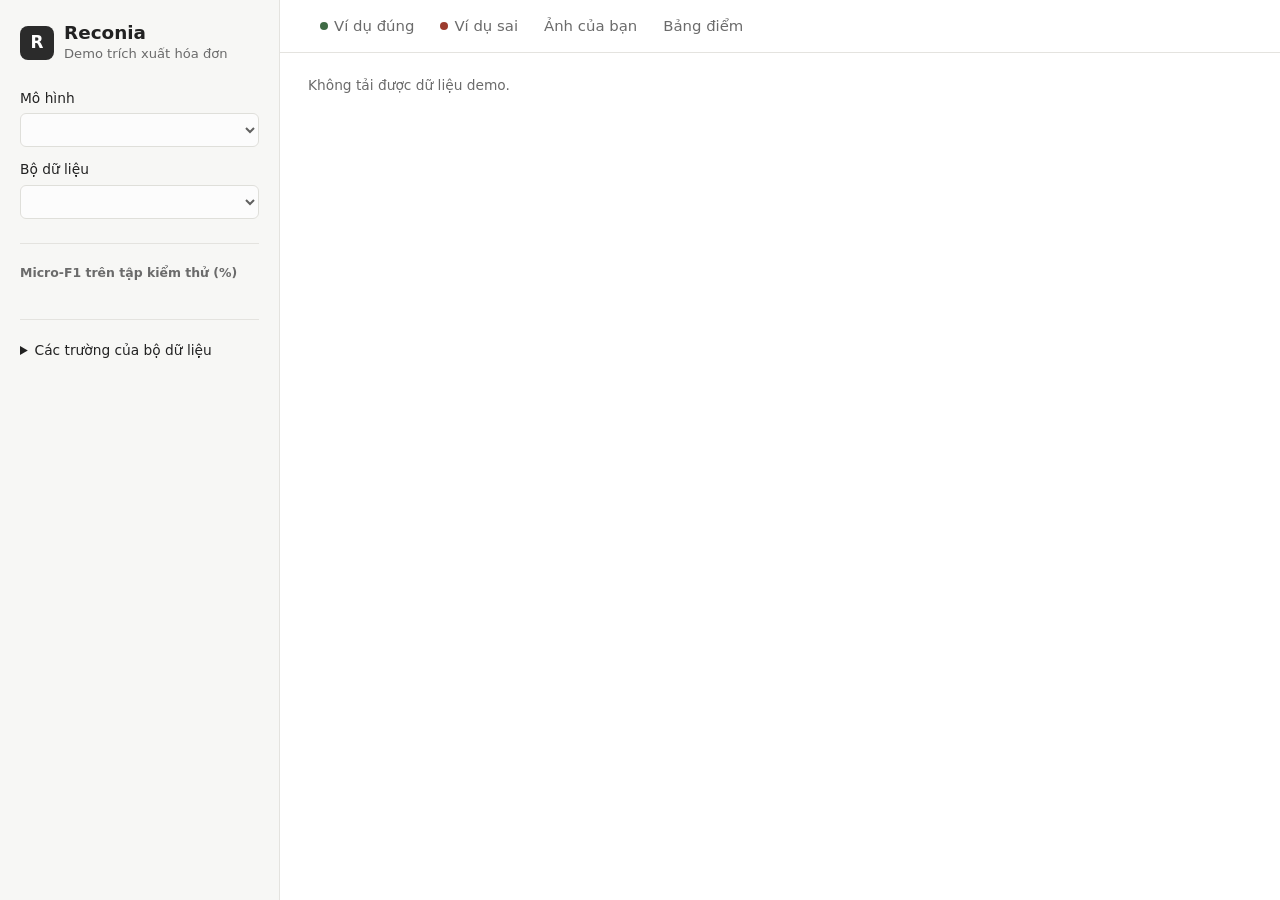
==== commit 1eae2106: "style(demo): switch to a neutral charcoal palette" ====
--- a/demo/static/index.html
+++ b/demo/static/index.html
@@ -4,48 +4,47 @@
 <meta charset="utf-8">
 <meta name="viewport" content="width=device-width, initial-scale=1">
 <title>Reconia · Demo trích xuất hóa đơn</title>
-<link rel="icon" href="data:image/svg+xml,%3Csvg xmlns='http://www.w3.org/2000/svg' viewBox='0 0 32 32'%3E%3Crect width='32' height='32' rx='6' fill='%23173350'/%3E%3Ctext x='16' y='22' font-family='Segoe UI,sans-serif' font-size='17' font-weight='700' text-anchor='middle' fill='%23ffffff'%3ER%3C/text%3E%3C/svg%3E">
+<link rel="icon" href="data:image/svg+xml,%3Csvg xmlns='http://www.w3.org/2000/svg' viewBox='0 0 32 32'%3E%3Crect width='32' height='32' rx='6' fill='%232b2b2b'/%3E%3Ctext x='16' y='22' font-family='Segoe UI,sans-serif' font-size='17' font-weight='700' text-anchor='middle' fill='%23ffffff'%3ER%3C/text%3E%3C/svg%3E">
 <style>
 :root{
   color-scheme:light;
-  --text:#1b2533;--muted:#5d6979;--line:#e1e5eb;--bg:#f1f3f6;--surface:#fff;--subtle:#f7f8fa;
-  --accent:#1f5a8f;--accent-hover:#184a77;--accent-soft:#e6eef7;
-  --side:#173350;--side-text:#e9eff6;--side-muted:#a9b8c9;--side-line:#2a4766;--side-hover:#20405f;
-  --ok:#17773a;--ok-soft:#e3f3e8;--bad:#b8322a;--bad-soft:#fbe7e4;--warn:#8a5a00;--warn-soft:#fbf0d9;
+  --text:#222222;--muted:#6b6b6b;--line:#e4e3df;--bg:#ffffff;--surface:#fff;--subtle:#f7f7f5;
+  --accent:#2b2b2b;--accent-hover:#111111;--accent-soft:#efefec;
+  --side:#f7f7f5;--side-text:#222222;--side-muted:#6b6b6b;--side-line:#e4e3df;--side-hover:#ecebe7;
+  --ok:#3f6b45;--ok-soft:#eef3ee;--bad:#9c3b2e;--bad-soft:#f7ecea;--warn:#7a5a1e;--warn-soft:#f6efe0;
   --mono:Consolas,"Cascadia Mono",monospace;
-  --shadow:0 1px 2px #10182814,0 1px 3px #1018280a;
+  --shadow:0 1px 2px #2222220d;
   --sidebar:280px;--stage-h:calc(100vh - 230px);
 }
 *{box-sizing:border-box}
 html,body{height:100%}
 body{margin:0;background:var(--bg);color:var(--text);font:14.5px/1.5 "Segoe UI",system-ui,sans-serif}
 [hidden]{display:none!important}
-:focus-visible{outline:2px solid #4a90d9;outline-offset:2px}
+:focus-visible{outline:2px solid #555;outline-offset:2px}
 h1,h2,h3{margin:0;font-weight:600}
 p{margin:0}
 a{color:var(--accent)}
 .app{display:grid;grid-template-columns:var(--sidebar) minmax(0,1fr);min-height:100vh}
 
 /* Sidebar */
-.sidebar{background:var(--side);color:var(--side-text);padding:22px 20px 24px;display:flex;flex-direction:column;gap:24px;position:sticky;top:0;height:100vh;overflow:auto}
+.sidebar{background:var(--side);color:var(--side-text);border-right:1px solid var(--side-line);padding:22px 20px 24px;display:flex;flex-direction:column;gap:24px;position:sticky;top:0;height:100vh;overflow:auto}
 .brand{display:flex;align-items:center;gap:10px}
-.brand-mark{display:grid;place-items:center;width:34px;height:34px;border-radius:8px;background:#fff;color:var(--side);font-weight:700;font-size:1.05rem}
+.brand-mark{display:grid;place-items:center;width:34px;height:34px;border-radius:8px;background:var(--accent);color:#fff;font-weight:700;font-size:1.05rem}
 .brand h1{font-size:1.15rem;line-height:1.2}
 .brand p{color:var(--side-muted);font-size:.82rem}
 .group{display:grid;gap:12px}
 .group+.group{padding-top:20px;border-top:1px solid var(--side-line)}
 .group-title{font-size:.78rem;font-weight:600;color:var(--side-muted)}
 .field{display:grid;gap:5px;font-size:.86rem;color:var(--side-text)}
-select{font:inherit;font-size:.9rem;min-height:34px;width:100%;border-radius:6px;border:1px solid #cfd6de;padding:4px 8px;color:var(--text);background:#fff}
-.sidebar select{border-color:transparent}
+select{font:inherit;font-size:.9rem;min-height:34px;width:100%;border-radius:6px;border:1px solid #d6d5d0;padding:4px 8px;color:var(--text);background:#fff}
 .hint{font-size:.8rem;color:var(--side-muted)}
 .score-list{display:grid;gap:4px}
 .score-row{display:grid;grid-template-columns:1fr auto;gap:4px 8px;padding:7px 10px;border-radius:6px;font-size:.88rem}
-.score-row .bar{grid-column:1/-1;height:4px;border-radius:2px;background:#ffffff1f;overflow:hidden}
-.score-row .bar span{display:block;height:100%;background:#7fb3e6;border-radius:2px}
+.score-row .bar{grid-column:1/-1;height:4px;border-radius:2px;background:#e4e3df;overflow:hidden}
+.score-row .bar span{display:block;height:100%;background:#bdbdbd;border-radius:2px}
 .score-row b{font-weight:600;font-variant-numeric:tabular-nums}
 .score-row.current{background:var(--side-hover)}
-.score-row.current .bar span{background:#fff}
+.score-row.current .bar span{background:var(--accent)}
 details.fields-list summary{cursor:pointer;font-size:.86rem;color:var(--side-text)}
 details.fields-list ul{margin:8px 0 0;padding-left:18px;font-size:.84rem;max-height:240px;overflow:auto;color:var(--side-text)}
 details.fields-list h4{margin:8px 0 2px;font-size:.82rem;color:var(--side-muted)}
@@ -78,9 +77,9 @@
 
 /* Viewer */
 .stage{display:flex;align-items:center;justify-content:center;width:100%;height:var(--stage-h);min-height:400px;padding:12px;border:0;box-shadow:none;border-radius:0 0 10px 10px;background:var(--subtle);cursor:zoom-in;overflow:hidden}
-.stage:hover:not(:disabled){background:#f0f2f5}
-.stage img{display:block;max-width:100%;max-height:100%;object-fit:contain;box-shadow:0 1px 4px #1018281f}
-.stage .annotated-image{width:min(100%,calc((var(--stage-h) - 24px) * var(--image-ratio)));box-shadow:0 1px 4px #1018281f}
+.stage:hover:not(:disabled){background:#f1f0ec}
+.stage img{display:block;max-width:100%;max-height:100%;object-fit:contain;box-shadow:0 1px 4px #2222221a}
+.stage .annotated-image{width:min(100%,calc((var(--stage-h) - 24px) * var(--image-ratio)));box-shadow:0 1px 4px #2222221a}
 .stage .annotated-image img{box-shadow:none}
 .stage-note{font-size:.84rem;color:var(--muted);padding:10px 16px;border-top:1px solid var(--line)}
 .stage-note:empty{display:none}
@@ -103,7 +102,7 @@
 .fields-table .name small{display:block;color:var(--muted);font:.74rem var(--mono)}
 .fields-table td.state{width:1%;white-space:nowrap;text-align:right}
 .fields-table tr.bad td.pred{color:var(--bad)}
-.fields-table tr.focus td{background:#f4f8fc}
+.fields-table tr.focus td{background:var(--subtle)}
 .fields-table tr.focus td.name{font-weight:600}
 .fields-table tr.focus .name small::after{content:' · trường minh họa';font-family:"Segoe UI",system-ui,sans-serif}
 .tag{display:inline-block;padding:2px 8px;border-radius:999px;font-size:.76rem;font-weight:600}
@@ -118,14 +117,14 @@
 .status:empty{display:none}
 
 /* Buttons */
-button{font:inherit;font-size:.9rem;font-weight:600;min-height:34px;padding:5px 14px;border-radius:6px;border:1px solid var(--accent);background:var(--accent);color:#fff;cursor:pointer;box-shadow:0 1px 2px #1018281a}
+button{font:inherit;font-size:.9rem;font-weight:600;min-height:34px;padding:5px 14px;border-radius:6px;border:1px solid var(--accent);background:var(--accent);color:#fff;cursor:pointer;box-shadow:0 1px 2px #22222214}
 button:hover:not(:disabled){background:var(--accent-hover)}
 button:disabled{opacity:.45;cursor:default}
-.secondary{background:#fff;color:var(--accent);border-color:#cdd5df}
+.secondary{background:#fff;color:var(--accent);border-color:#d6d5d0}
 .secondary:hover:not(:disabled){background:var(--subtle)}
 
 /* Upload tab */
-.dropzone{position:relative;display:grid;place-items:center;align-content:center;gap:6px;height:var(--stage-h);min-height:400px;margin:12px;border:2px dashed #c9d2dd;border-radius:8px;background:var(--subtle);text-align:center;color:var(--muted);padding:24px}
+.dropzone{position:relative;display:grid;place-items:center;align-content:center;gap:6px;height:var(--stage-h);min-height:400px;margin:12px;border:2px dashed #d0cfca;border-radius:8px;background:var(--subtle);text-align:center;color:var(--muted);padding:24px}
 .dropzone.dragging{border-color:var(--accent);background:var(--accent-soft)}
 .dropzone input{position:absolute;inset:0;opacity:0;cursor:pointer}
 .dropzone strong{color:var(--text);font-weight:600;font-size:1rem}
@@ -142,17 +141,17 @@
 .scores td{font-variant-numeric:tabular-nums}
 .scores td.model{font-weight:600}
 .scores .cell{display:grid;grid-template-columns:52px minmax(60px,1fr);align-items:center;gap:10px}
-.scores .bar{height:8px;border-radius:4px;background:#e9edf2;overflow:hidden}
-.scores .bar span{display:block;height:100%;border-radius:4px;background:#9bbbd9}
+.scores .bar{height:8px;border-radius:4px;background:#efeeea;overflow:hidden}
+.scores .bar span{display:block;height:100%;border-radius:4px;background:#bdbdbd}
 .scores td.best .bar span{background:var(--accent)}
 .scores td.best .num{font-weight:700;color:var(--accent)}
-.scores tr.current td{background:#f4f8fc}
+.scores tr.current td{background:var(--subtle)}
 .scores tr.current td.model::after{content:' · đang chọn';font-weight:400;color:var(--muted);font-size:.82rem}
 .notes{display:grid;gap:3px;padding:12px 16px;border-top:1px solid var(--line);font-size:.84rem;color:var(--muted)}
 
 /* Large image dialog */
 .image-dialog{width:min(980px,calc(100% - 24px));max-width:none;max-height:calc(100dvh - 24px);padding:0;border:1px solid var(--line);border-radius:10px;background:#fff;color:var(--text)}
-.image-dialog::backdrop{background:#0f1c2bb3}
+.image-dialog::backdrop{background:#222222b3}
 .image-toolbar{display:flex;flex-wrap:wrap;align-items:center;gap:8px 12px;padding:10px 14px;border-bottom:1px solid var(--line)}
 .image-toolbar h2{flex:1 1 180px;font-size:1rem;overflow-wrap:anywhere}
 .image-scroll{max-height:80dvh;overflow:auto;background:var(--subtle);padding:8px}
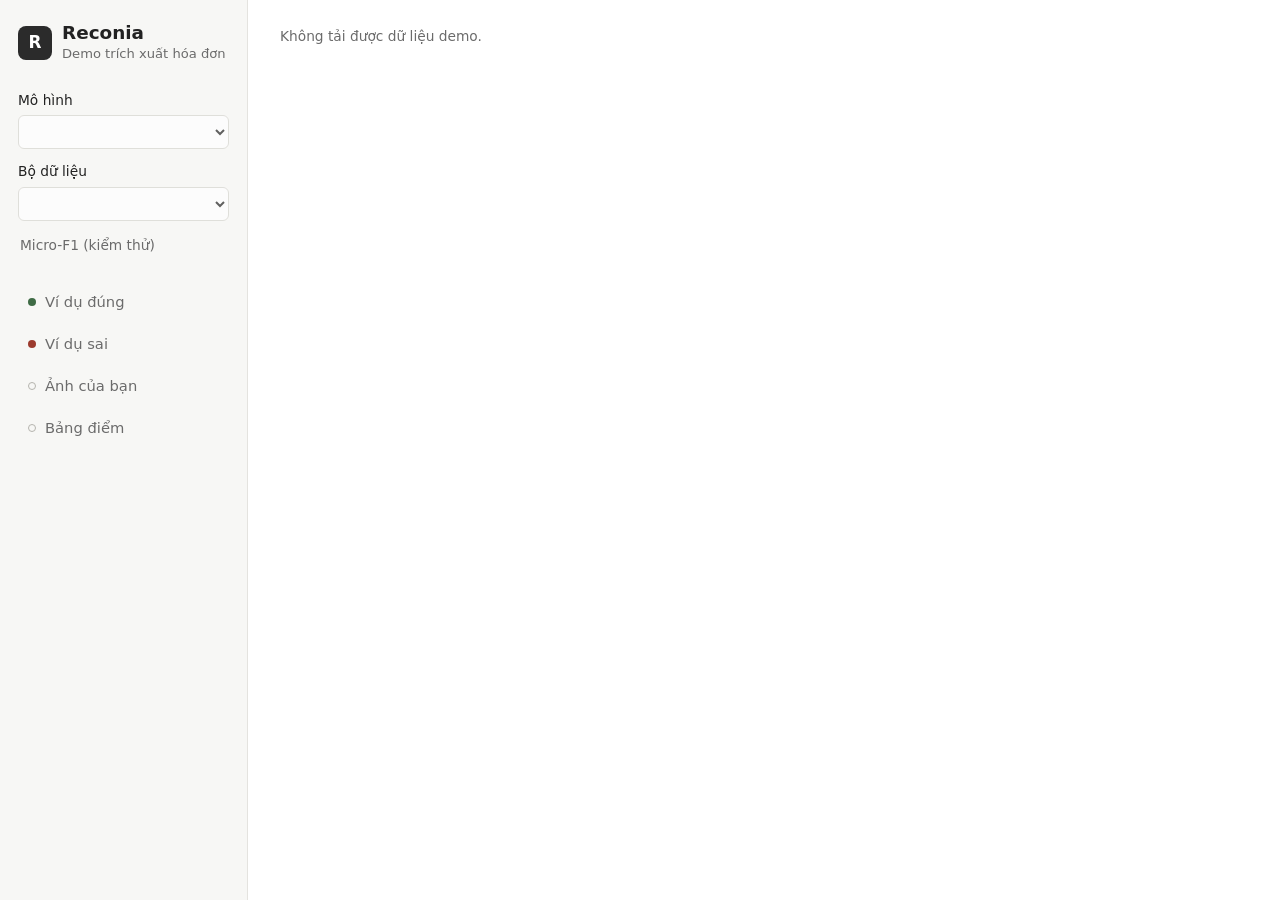
==== commit c5b58ab7: "refactor(demo): keep only context and navigation in the sidebar" ====
--- a/demo/static/index.html
+++ b/demo/static/index.html
@@ -10,11 +10,12 @@
   color-scheme:light;
   --text:#222222;--muted:#6b6b6b;--line:#e4e3df;--bg:#ffffff;--surface:#fff;--subtle:#f7f7f5;
   --accent:#2b2b2b;--accent-hover:#111111;--accent-soft:#efefec;
-  --side:#f7f7f5;--side-text:#222222;--side-muted:#6b6b6b;--side-line:#e4e3df;--side-hover:#ecebe7;
+  --side:#f7f7f5;--side-line:#e4e3df;--side-hover:#ecebe7;
   --ok:#3f6b45;--ok-soft:#eef3ee;--bad:#9c3b2e;--bad-soft:#f7ecea;--warn:#7a5a1e;--warn-soft:#f6efe0;
   --mono:Consolas,"Cascadia Mono",monospace;
   --shadow:0 1px 2px #2222220d;
-  --sidebar:280px;--stage-h:calc(100vh - 230px);
+  --sidebar:248px;--stage-h:calc(100vh - 190px);
+  --ease:cubic-bezier(.25,1,.5,1);
 }
 *{box-sizing:border-box}
 html,body{height:100%}
@@ -26,97 +27,112 @@
 a{color:var(--accent)}
 .app{display:grid;grid-template-columns:var(--sidebar) minmax(0,1fr);min-height:100vh}
 
-/* Sidebar */
-.sidebar{background:var(--side);color:var(--side-text);border-right:1px solid var(--side-line);padding:22px 20px 24px;display:flex;flex-direction:column;gap:24px;position:sticky;top:0;height:100vh;overflow:auto}
+/* Sidebar: context (model, dataset) and navigation only */
+.sidebar{background:var(--side);border-right:1px solid var(--side-line);padding:22px 18px;display:flex;flex-direction:column;gap:26px;position:sticky;top:0;height:100vh;overflow:auto}
 .brand{display:flex;align-items:center;gap:10px}
 .brand-mark{display:grid;place-items:center;width:34px;height:34px;border-radius:8px;background:var(--accent);color:#fff;font-weight:700;font-size:1.05rem}
 .brand h1{font-size:1.15rem;line-height:1.2}
-.brand p{color:var(--side-muted);font-size:.82rem}
-.group{display:grid;gap:12px}
-.group+.group{padding-top:20px;border-top:1px solid var(--side-line)}
-.group-title{font-size:.78rem;font-weight:600;color:var(--side-muted)}
-.field{display:grid;gap:5px;font-size:.86rem;color:var(--side-text)}
+.brand p{color:var(--muted);font-size:.82rem}
+.context{display:grid;gap:12px}
+.field{display:grid;gap:5px;font-size:.86rem}
 select{font:inherit;font-size:.9rem;min-height:34px;width:100%;border-radius:6px;border:1px solid #d6d5d0;padding:4px 8px;color:var(--text);background:#fff}
-.hint{font-size:.8rem;color:var(--side-muted)}
-.score-list{display:grid;gap:4px}
-.score-row{display:grid;grid-template-columns:1fr auto;gap:4px 8px;padding:7px 10px;border-radius:6px;font-size:.88rem}
-.score-row .bar{grid-column:1/-1;height:4px;border-radius:2px;background:#e4e3df;overflow:hidden}
-.score-row .bar span{display:block;height:100%;background:#bdbdbd;border-radius:2px}
-.score-row b{font-weight:600;font-variant-numeric:tabular-nums}
-.score-row.current{background:var(--side-hover)}
-.score-row.current .bar span{background:var(--accent)}
-details.fields-list summary{cursor:pointer;font-size:.86rem;color:var(--side-text)}
-details.fields-list ul{margin:8px 0 0;padding-left:18px;font-size:.84rem;max-height:240px;overflow:auto;color:var(--side-text)}
-details.fields-list h4{margin:8px 0 2px;font-size:.82rem;color:var(--side-muted)}
-details.fields-list code{font:.76rem var(--mono);color:var(--side-muted)}
-
-/* Main */
-.main{min-width:0;display:flex;flex-direction:column}
-.tabs{display:flex;gap:2px;padding:0 28px;background:var(--surface);border-bottom:1px solid var(--line);position:sticky;top:0;z-index:2;overflow-x:auto}
-.tab{font:inherit;font-size:.93rem;background:none;border:0;box-shadow:none;border-bottom:2px solid transparent;color:var(--muted);padding:15px 12px 13px;cursor:pointer;white-space:nowrap;border-radius:0;min-height:0;display:flex;align-items:center;gap:6px}
-.tab:hover:not(:disabled){color:var(--text);background:none}
-.tab[aria-selected="true"]{color:var(--accent);border-bottom-color:var(--accent);font-weight:600}
-.tab .dot{width:8px;height:8px;border-radius:50%}
+.f1-line{display:flex;justify-content:space-between;align-items:baseline;font-size:.86rem;color:var(--muted);padding:2px 2px 0}
+.f1-line b{color:var(--text);font-size:1rem;font-weight:600;font-variant-numeric:tabular-nums}
+.nav{display:grid;gap:2px}
+.tab{font:inherit;font-size:.92rem;display:flex;align-items:center;gap:9px;width:100%;min-height:0;padding:9px 10px;border:0;border-radius:6px;background:none;color:var(--muted);text-align:left;cursor:pointer;box-shadow:none}
+.tab:hover:not(:disabled){background:var(--side-hover);color:var(--text)}
+.tab[aria-selected="true"]{background:#fff;color:var(--text);font-weight:600;box-shadow:0 0 0 1px var(--line)}
+.tab .dot{width:8px;height:8px;border-radius:50%;flex:none}
 .tab-ok .dot{background:var(--ok)}
 .tab-bad .dot{background:var(--bad)}
-.panel{padding:22px 28px 40px}
-.page-head{display:flex;flex-wrap:wrap;align-items:center;justify-content:space-between;gap:8px 16px;margin-bottom:16px}
-.page-head h2{font-size:1.25rem}
-.page-head .sub{color:var(--muted);font-size:.88rem;margin-top:2px}
-.chip{display:inline-flex;align-items:center;gap:6px;padding:4px 10px;border-radius:999px;font-size:.84rem;font-weight:600;white-space:nowrap}
-.chip.ok{background:var(--ok-soft);color:var(--ok)}
-.chip.bad{background:var(--bad-soft);color:var(--bad)}
-.chip.neutral{background:var(--accent-soft);color:var(--accent)}
+.tab .dot.none{background:transparent;border:1.5px solid #b5b4ae}
+
+/* Main */
+.main{min-width:0}
+.panel{padding:26px 32px 40px;max-width:1400px}
+.page-head{margin-bottom:18px}
+.page-head h2{font-size:1.35rem}
+.page-head .sub{color:var(--muted);font-size:.9rem;margin-top:2px}
 .workbench{display:grid;grid-template-columns:minmax(0,1fr) minmax(0,1fr);gap:20px;align-items:start}
 .card{background:var(--surface);border:1px solid var(--line);border-radius:10px;box-shadow:var(--shadow);min-width:0}
-.card-head{display:flex;align-items:center;justify-content:space-between;gap:12px;padding:12px 16px;border-bottom:1px solid var(--line);min-height:54px}
+.card+.card{margin-top:20px}
+.workbench .card+.card{margin-top:0}
+.card-head{display:flex;align-items:center;justify-content:space-between;gap:12px;padding:12px 16px;border-bottom:1px solid var(--line);min-height:50px}
 .card-head h3{font-size:.95rem}
 .card-head .meta{font:.8rem var(--mono);color:var(--muted);overflow-wrap:anywhere}
 .card-head select{width:auto}
-.card-body{padding:16px}
+.fade-in{animation:fade .28s var(--ease)}
+@keyframes fade{from{opacity:.35}to{opacity:1}}
 
 /* Viewer */
 .stage{display:flex;align-items:center;justify-content:center;width:100%;height:var(--stage-h);min-height:400px;padding:12px;border:0;box-shadow:none;border-radius:0 0 10px 10px;background:var(--subtle);cursor:zoom-in;overflow:hidden}
+.stage.top{border-radius:10px 10px 0 0}
 .stage:hover:not(:disabled){background:#f1f0ec}
 .stage img{display:block;max-width:100%;max-height:100%;object-fit:contain;box-shadow:0 1px 4px #2222221a}
-.stage .annotated-image{width:min(100%,calc((var(--stage-h) - 24px) * var(--image-ratio)));box-shadow:0 1px 4px #2222221a}
+.stage>.annotated-image{width:min(100%,calc((var(--stage-h) - 24px) * var(--image-ratio)));box-shadow:0 1px 4px #2222221a}
 .stage .annotated-image img{box-shadow:none}
-.stage-note{font-size:.84rem;color:var(--muted);padding:10px 16px;border-top:1px solid var(--line)}
-.stage-note:empty{display:none}
+.crop{display:block;position:relative;overflow:hidden;background:#fff;box-shadow:0 1px 4px #2222221a}
+.crop>.annotated-image{position:absolute}
+.stage-foot{display:flex;align-items:center;justify-content:space-between;gap:8px 12px;flex-wrap:wrap;padding:10px 16px;border-top:1px solid var(--line);min-height:50px}
+.stage-note{font-size:.84rem;color:var(--muted)}
+.stage-foot select{width:auto}
 .annotated-image{display:block;position:relative}
 .annotated-image img{width:100%;height:auto;max-height:none}
-.receipt-region{position:absolute;outline:2px solid #08794e;background:#29b87924;pointer-events:none}
-.receipt-region.wrong{outline-color:#bb2638;background:#e74c5d24}
+.receipt-region{position:absolute;outline:2px solid #3f6b45;background:#3f6b4526;pointer-events:none;border-radius:2px}
+.receipt-region.wrong{outline-color:#c0392b;background:#c0392b26}
 .receipt-region.predicted{outline-color:#2166ac;background:#2166ac18}
 .receipt-heatmap{position:absolute;inset:0;width:100%;height:100%;pointer-events:none}
 .annotated-image:not([data-layer="boxes"]) .receipt-region,
 .annotated-image:not([data-layer="heatmap"]) .receipt-heatmap{display:none}
-
-/* Results */
+.legend{display:inline-flex;align-items:center;gap:5px;margin-right:12px}
+.legend i{width:12px;height:12px;border-radius:2px;display:inline-block}
+.legend .truth{outline:2px solid #3f6b45;background:#3f6b4526}
+.legend .pred{outline:2px solid #c0392b;background:#c0392b26}
+
+/* Comparison of the illustrated field */
+.spotlight{padding:16px}
+.compare{display:grid;grid-template-columns:minmax(0,1fr) minmax(0,1fr);gap:10px}
+.compare>div{border:1px solid var(--line);border-radius:8px;padding:10px 12px;min-width:0}
+.compare span{display:block;font-size:.8rem;color:var(--muted);margin-bottom:4px}
+.compare code{display:block;font:600 1.3rem/1.35 var(--mono);overflow-wrap:anywhere;white-space:pre-wrap}
+.compare .pred-box.ok{background:var(--ok-soft);border-color:#d2e2d4}
+.compare .pred-box.bad{background:var(--bad-soft);border-color:#eccfca}
+.compare .pred-box.warn{background:var(--warn-soft);border-color:#eadcbd}
+mark{border-radius:3px;padding:0 1px}
+mark.del{background:#3f6b4533;color:var(--ok)}
+mark.ins{background:#c0392b33;color:var(--bad)}
+.spot-note{margin-top:12px;font-size:.9rem}
+
+/* Other fields */
+.others{border-top:1px solid var(--line)}
+.others summary{cursor:pointer;padding:12px 16px;font-size:.9rem;color:var(--muted)}
+.others summary b{color:var(--text);font-weight:600}
+.others[open] summary{border-bottom:1px solid var(--line)}
 .fields-table{width:100%;border-collapse:collapse;font-size:.9rem}
 .fields-table th{font-weight:600;color:var(--muted);text-align:left;padding:8px 12px;background:var(--subtle);border-bottom:1px solid var(--line);font-size:.82rem}
 .fields-table td{padding:9px 12px;border-bottom:1px solid var(--line);vertical-align:top;overflow-wrap:anywhere}
 .fields-table tbody tr:last-child td{border-bottom:0}
-.fields-table td.value{font-family:var(--mono);font-size:.88rem}
+.fields-table td.value{font-family:var(--mono);font-size:.88rem;overflow-wrap:break-word}
 .fields-table td.name{white-space:nowrap;width:1%;padding-right:18px}
 .fields-table .name small{display:block;color:var(--muted);font:.74rem var(--mono)}
-.fields-table td.state{width:1%;white-space:nowrap;text-align:right}
+.fields-table td.state{width:92px;text-align:right}
+.fields-table td.state .tag{text-align:center;line-height:1.3;padding:3px 8px}
 .fields-table tr.bad td.pred{color:var(--bad)}
-.fields-table tr.focus td{background:var(--subtle)}
-.fields-table tr.focus td.name{font-weight:600}
-.fields-table tr.focus .name small::after{content:' · trường minh họa';font-family:"Segoe UI",system-ui,sans-serif}
-.tag{display:inline-block;padding:2px 8px;border-radius:999px;font-size:.76rem;font-weight:600}
+.tag{display:inline-block;padding:2px 8px;border-radius:5px;font-size:.76rem;font-weight:600}
 .tag.ok{background:var(--ok-soft);color:var(--ok)}
 .tag.bad{background:var(--bad-soft);color:var(--bad)}
 .tag.warn{background:var(--warn-soft);color:var(--warn)}
 .missing{color:var(--muted);font-style:italic;font-family:"Segoe UI",system-ui,sans-serif}
-.explain{margin:16px;padding:12px 14px;border-radius:8px;background:var(--subtle);border:1px solid var(--line);font-size:.88rem}
-.explain b{font-weight:600}
+
+/* Actions and heatmap options */
 .actions{display:flex;flex-wrap:wrap;align-items:center;gap:8px 12px;padding:14px 16px;border-top:1px solid var(--line)}
 .status{font-size:.86rem;color:var(--muted)}
 .status:empty{display:none}
-
-/* Buttons */
+.options{flex-basis:100%}
+.options summary{cursor:pointer;font-size:.86rem;color:var(--muted);width:fit-content}
+.options-body{display:grid;grid-template-columns:repeat(2,minmax(0,1fr));gap:10px 12px;margin-top:10px;padding:12px;border:1px solid var(--line);border-radius:8px;background:var(--subtle)}
+.options-body label{display:grid;gap:4px;font-size:.84rem;color:var(--muted)}
+.options-body p{grid-column:1/-1;font-size:.82rem;color:var(--muted)}
 button{font:inherit;font-size:.9rem;font-weight:600;min-height:34px;padding:5px 14px;border-radius:6px;border:1px solid var(--accent);background:var(--accent);color:#fff;cursor:pointer;box-shadow:0 1px 2px #22222214}
 button:hover:not(:disabled){background:var(--accent-hover)}
 button:disabled{opacity:.45;cursor:default}
@@ -128,8 +144,8 @@
 .dropzone.dragging{border-color:var(--accent);background:var(--accent-soft)}
 .dropzone input{position:absolute;inset:0;opacity:0;cursor:pointer}
 .dropzone strong{color:var(--text);font-weight:600;font-size:1rem}
-.dropzone .hint{color:var(--muted)}
 .dropzone:focus-within{outline:2px solid var(--accent);outline-offset:2px}
+.hint{font-size:.82rem;color:var(--muted)}
 .check{display:flex;align-items:center;gap:6px;font-size:.9rem;cursor:pointer}
 .empty{color:var(--muted);font-size:.9rem;padding:16px}
 
@@ -141,13 +157,21 @@
 .scores td{font-variant-numeric:tabular-nums}
 .scores td.model{font-weight:600}
 .scores .cell{display:grid;grid-template-columns:52px minmax(60px,1fr);align-items:center;gap:10px}
-.scores .bar{height:8px;border-radius:4px;background:#efeeea;overflow:hidden}
-.scores .bar span{display:block;height:100%;border-radius:4px;background:#bdbdbd}
+.bar{display:block;height:8px;border-radius:4px;background:#efeeea;overflow:hidden}
+.bar span{display:block;height:100%;border-radius:4px;background:#bdbdbd;transition:width .6s var(--ease)}
 .scores td.best .bar span{background:var(--accent)}
-.scores td.best .num{font-weight:700;color:var(--accent)}
+.scores td.best .num{font-weight:700}
 .scores tr.current td{background:var(--subtle)}
 .scores tr.current td.model::after{content:' · đang chọn';font-weight:400;color:var(--muted);font-size:.82rem}
 .notes{display:grid;gap:3px;padding:12px 16px;border-top:1px solid var(--line);font-size:.84rem;color:var(--muted)}
+.field-columns{display:grid;grid-template-columns:repeat(3,minmax(0,1fr));gap:0}
+.field-columns>div{padding:14px 16px;min-width:0}
+.field-columns>div+div{border-left:1px solid var(--line)}
+.field-columns h4{margin:0 0 6px;font-size:.9rem}
+.field-columns h4 span{color:var(--muted);font-weight:400}
+.field-columns h5{margin:10px 0 2px;font-size:.8rem;color:var(--muted);font-weight:600}
+.field-columns ul{margin:0;padding-left:16px;font-size:.86rem}
+.field-columns code{font:.76rem var(--mono);color:var(--muted)}
 
 /* Large image dialog */
 .image-dialog{width:min(980px,calc(100% - 24px));max-width:none;max-height:calc(100dvh - 24px);padding:0;border:1px solid var(--line);border-radius:10px;background:#fff;color:var(--text)}
@@ -161,13 +185,17 @@
 .image-scroll.zoomed .annotated-image{width:calc((160dvh - 32px) * var(--image-ratio))}
 body:has(.image-dialog[open]){overflow:hidden}
 
-@media(max-width:1100px){:root{--stage-h:60vh}.workbench{grid-template-columns:1fr}}
+@media(prefers-reduced-motion:reduce){*{animation:none!important;transition:none!important}}
+@media(max-width:1100px){:root{--stage-h:60vh}.workbench{grid-template-columns:1fr}.field-columns{grid-template-columns:1fr}.field-columns>div+div{border-left:0;border-top:1px solid var(--line)}}
 @media(max-width:820px){
   .app{grid-template-columns:1fr}
-  .sidebar{position:static;height:auto;padding:16px;gap:16px}
-  .tabs{padding:0 8px;gap:0}.tab{padding:12px 7px 10px;font-size:.86rem}
-  .panel{padding:16px 12px 32px}
+  .sidebar{position:static;height:auto;padding:16px;gap:14px}
+  .nav{grid-template-columns:repeat(4,auto);overflow-x:auto}
+  .tab{padding:8px;font-size:.86rem;white-space:nowrap}
+  .panel{padding:18px 12px 32px}
   .scores .cell{grid-template-columns:48px 40px}
+  .compare{grid-template-columns:1fr}
+  .options-body{grid-template-columns:1fr}
 }
 </style>
 </head>
@@ -176,65 +204,45 @@
 <aside class="sidebar" aria-label="Điều khiển">
   <div class="brand"><span class="brand-mark" aria-hidden="true">R</span><div><h1>Reconia</h1><p>Demo trích xuất hóa đơn</p></div></div>
 
-  <div class="group">
+  <div class="context">
     <label class="field">Mô hình<select id="model" disabled></select></label>
     <label class="field">Bộ dữ liệu<select id="dataset" disabled></select></label>
+    <p class="f1-line"><span>Micro-F1 (kiểm thử)</span><b id="f1-value"></b></p>
   </div>
 
-  <div class="group">
-    <span class="group-title" id="score-title">Micro-F1 trên tập kiểm thử (%)</span>
-    <div class="score-list" id="model-scores"></div>
-  </div>
-
-  <div class="group" id="heatmap-group" hidden>
-    <span class="group-title">Bản đồ nhiệt (Occlusion)</span>
-    <label class="field">Trường cần giải thích<select id="explain-field"><option value="">Trường đang minh họa</option></select></label>
-    <label class="field" id="heatmap-scope-control">Dữ liệu bị che<select id="heatmap-scope"><option value="joint">Ảnh + chữ OCR</option><option value="image">Chỉ ảnh</option></select></label>
-    <p class="hint">Vùng đỏ là nơi khi bị che thì điểm của dự đoán giảm mạnh, dù dự đoán đúng hay sai.</p>
-  </div>
-
-  <div class="group">
-    <details class="fields-list" id="dataset-labels">
-      <summary id="dataset-label-summary">Các trường của bộ dữ liệu</summary>
-      <div id="dataset-label-content"></div>
-    </details>
-  </div>
+  <nav class="nav" role="tablist" aria-label="Nội dung" aria-orientation="vertical">
+    <button class="tab tab-ok" role="tab" id="tab-correct" data-tab="correct"><span class="dot" aria-hidden="true"></span>Ví dụ đúng</button>
+    <button class="tab tab-bad" role="tab" id="tab-error" data-tab="error"><span class="dot" aria-hidden="true"></span>Ví dụ sai</button>
+    <button class="tab" role="tab" id="tab-upload" data-tab="upload"><span class="dot none" aria-hidden="true"></span>Ảnh của bạn</button>
+    <button class="tab" role="tab" id="tab-scores" data-tab="scores"><span class="dot none" aria-hidden="true"></span>Bảng điểm</button>
+  </nav>
 </aside>
 
-<div class="main">
-  <div class="tabs" role="tablist" aria-label="Nội dung">
-    <button class="tab tab-ok" role="tab" id="tab-correct" data-tab="correct" aria-controls="panel-example"><span class="dot" aria-hidden="true"></span>Ví dụ đúng</button>
-    <button class="tab tab-bad" role="tab" id="tab-error" data-tab="error" aria-controls="panel-example"><span class="dot" aria-hidden="true"></span>Ví dụ sai</button>
-    <button class="tab" role="tab" id="tab-upload" data-tab="upload" aria-controls="panel-upload">Ảnh của bạn</button>
-    <button class="tab" role="tab" id="tab-scores" data-tab="scores" aria-controls="panel-scores">Bảng điểm</button>
-  </div>
-
+<main class="main">
   <!-- Saved test-set examples -->
   <section class="panel" id="panel-example" role="tabpanel">
     <p id="load-status" class="status" role="status">Đang tải…</p>
     <div id="example-view" hidden>
-      <div class="page-head">
-        <div><h2 id="example-heading"></h2><p class="sub" id="example-sub"></p></div>
-        <span class="chip" id="example-summary"></span>
-      </div>
+      <div class="page-head"><h2 id="example-heading"></h2><p class="sub" id="example-sub"></p></div>
       <div class="workbench">
         <div class="card">
-          <div class="card-head">
-            <span class="meta" id="example-title"></span>
+          <button type="button" class="stage top" id="example-stage" aria-haspopup="dialog" title="Bấm để xem toàn bộ ảnh"></button>
+          <div class="stage-foot">
+            <p class="stage-note" id="example-note"></p>
             <select id="example-layer" aria-label="Lớp hiển thị" hidden>
+              <option value="boxes">Vị trí giá trị</option>
               <option value="heatmap">Bản đồ nhiệt</option>
-              <option value="boxes">Vùng mô hình chọn</option>
               <option value="original">Ảnh gốc</option>
             </select>
           </div>
-          <button type="button" class="stage" id="example-stage" aria-haspopup="dialog" title="Bấm để phóng to"></button>
-          <p class="stage-note" id="example-note"></p>
         </div>
         <div class="card">
-          <div class="card-head"><h3>Kết quả trích xuất</h3><span class="status" id="example-source"></span></div>
-          <table class="fields-table" id="example-fields"></table>
-          <div class="explain" id="example-explain"></div>
-          <div class="actions">
+          <div class="spotlight" id="spotlight"></div>
+          <details class="others" id="others">
+            <summary id="others-summary"></summary>
+            <table class="fields-table" id="example-fields"></table>
+          </details>
+          <div class="actions" id="example-actions">
             <button type="button" id="rerun">Chạy lại mô hình</button>
             <button type="button" class="secondary" id="heatmap-run" hidden>Xem bản đồ nhiệt</button>
             <span class="status" id="example-status" role="status"></span>
@@ -246,32 +254,29 @@
 
   <!-- External image -->
   <section class="panel" id="panel-upload" role="tabpanel" hidden>
-    <div class="page-head">
-      <div><h2>Thử với ảnh của bạn</h2><p class="sub">Ảnh được nhận dạng chữ bằng OCR tự động, sau đó đưa vào mô hình đang chọn.</p></div>
-    </div>
+    <div class="page-head"><h2>Thử với ảnh của bạn</h2><p class="sub">Ảnh được nhận dạng chữ bằng OCR tự động, sau đó đưa vào mô hình đang chọn.</p></div>
     <div class="workbench">
       <div class="card">
-        <div class="card-head">
-          <span class="meta" id="upload-title">Chưa chọn ảnh</span>
+        <label class="dropzone" id="dropzone">
+          <input type="file" id="upload" accept="image/jpeg,image/png,image/webp" aria-describedby="upload-hint">
+          <strong>Kéo thả ảnh hóa đơn vào đây</strong>
+          <span>hoặc bấm để chọn ảnh</span>
+          <span id="upload-hint" class="hint">JPG, PNG hoặc WebP, tối đa 12 MB</span>
+        </label>
+        <button type="button" class="stage top" id="upload-stage" aria-haspopup="dialog" title="Bấm để phóng to" hidden></button>
+        <div class="stage-foot" id="upload-foot" hidden>
+          <p class="stage-note" id="upload-note"></p>
           <select id="upload-layer" aria-label="Lớp hiển thị" hidden>
             <option value="heatmap">Bản đồ nhiệt</option>
             <option value="boxes">Vùng mô hình chọn</option>
             <option value="original">Ảnh gốc</option>
           </select>
         </div>
-        <label class="dropzone" id="dropzone">
-          <input type="file" id="upload" accept="image/jpeg,image/png,image/webp" aria-describedby="upload-hint">
-          <strong>Kéo thả ảnh hóa đơn vào đây</strong>
-          <span>hoặc bấm để chọn ảnh</span>
-          <span id="upload-hint" class="hint">JPG, PNG hoặc WebP, tối đa 12 MB</span>
-        </label>
-        <button type="button" class="stage" id="upload-stage" aria-haspopup="dialog" title="Bấm để phóng to" hidden></button>
-        <p class="stage-note" id="upload-note"></p>
       </div>
       <div class="card">
-        <div class="card-head"><h3>Kết quả trích xuất</h3></div>
+        <div class="card-head"><h3>Kết quả trích xuất</h3><span class="meta" id="upload-title"></span></div>
         <div id="prediction"><p class="empty">Chọn một ảnh, sau đó bấm Trích xuất.</p></div>
-        <div class="actions">
+        <div class="actions" id="upload-actions">
           <button type="button" id="run" disabled>Trích xuất</button>
           <button type="button" class="secondary" id="change-image" hidden>Chọn ảnh khác</button>
           <label class="check" id="upload-heatmap-option" hidden><input type="checkbox" id="heatmap-check">Kèm bản đồ nhiệt</label>
@@ -281,11 +286,9 @@
     </div>
   </section>
 
-  <!-- Scores -->
+  <!-- Scores and field inventory -->
   <section class="panel" id="panel-scores" role="tabpanel" hidden>
-    <div class="page-head">
-      <div><h2>Micro-F1 trên tập kiểm thử</h2><p class="sub">Đơn vị phần trăm. Độ dài thanh tính trên thang 0–100.</p></div>
-    </div>
+    <div class="page-head"><h2>Bảng điểm</h2><p class="sub">Micro-F1 trên tập kiểm thử, đơn vị phần trăm. Độ dài thanh tính trên thang 0–100.</p></div>
     <div class="card">
       <div id="scores" style="overflow:auto"></div>
       <div class="notes">
@@ -294,9 +297,23 @@
         <p id="sources"></p>
       </div>
     </div>
+    <div class="card">
+      <div class="card-head"><h3>Trường trích xuất của từng bộ dữ liệu</h3></div>
+      <div class="field-columns" id="field-columns"></div>
+    </div>
   </section>
+</main>
 </div>
-</div>
+
+<!-- Heatmap options: moved into whichever panel is active -->
+<details class="options" id="heatmap-options" hidden>
+  <summary>Tùy chọn bản đồ nhiệt</summary>
+  <div class="options-body">
+    <label>Trường cần giải thích<select id="explain-field"><option value="">Trường đang minh họa</option></select></label>
+    <label id="heatmap-scope-control">Dữ liệu bị che<select id="heatmap-scope"><option value="joint">Ảnh + chữ OCR</option><option value="image">Chỉ ảnh</option></select></label>
+    <p>Bản đồ nhiệt che lần lượt từng vùng và đo mức giảm điểm. Vùng đỏ là nơi khi bị che thì điểm của dự đoán giảm mạnh, dù dự đoán đúng hay sai.</p>
+  </div>
+</details>
 
 <dialog id="image-dialog" class="image-dialog" aria-labelledby="image-title">
   <div class="image-toolbar">
@@ -332,9 +349,10 @@
 };
 const fieldGroups = {menu:'Món hàng', sub_total:'Tạm tính và phụ phí', total:'Tổng tiền và thanh toán', void_menu:'Món đã hủy'};
 const maxBytes = 12 * 1024 * 1024;
+const reduceMotion = matchMedia('(prefers-reduced-motion: reduce)').matches;
 const imageDialog = byId('image-dialog'), imageScroll = byId('image-scroll'), imageZoom = byId('image-zoom');
-let catalog, busy = false, tab = 'correct', previewUrl;
-// The example currently shown, and its (saved or freshly computed) predictions and annotation.
+let catalog, busy = false, tab = 'error', previewUrl;
+// The example currently shown, and its (saved or freshly computed) predictions and server annotation.
 let current = null;
 let uploadResult = null;
 
@@ -346,9 +364,80 @@
 }
 const label = key => fieldNames[key] ?? key;
 const asList = value => value == null ? [] : Array.isArray(value) ? value : [value];
-const norm = values => asList(values).map(s => String(s).toLowerCase().trim().replace(/\s+/g, ' ')).filter(Boolean).sort();
-const same = (a, b) => JSON.stringify(norm(a)) === JSON.stringify(norm(b));
+// Same normalisation as utils.common.normalize_text, which the project's scorer uses.
+const normalize = text => String(text ?? '').toLowerCase().replace(/\s+/g, ' ').trim();
 const pct = value => (value * 100).toFixed(2);
+const fadeIn = node => { if (!reduceMotion) { node.classList.remove('fade-in'); void node.offsetWidth; node.classList.add('fade-in'); } };
+
+// Mirrors utils.metrics.evaluate_field: one-to-one matching of normalised values.
+function matchField(truth, predicted) {
+  const gt = asList(truth).map(normalize).filter(Boolean);
+  const pred = asList(predicted).map(normalize).filter(Boolean);
+  const used = new Set();
+  let tp = 0;
+  for (const value of pred) {
+    const index = gt.findIndex((item, i) => !used.has(i) && item === value);
+    if (index >= 0) { used.add(index); tp += 1; }
+  }
+  return {tp, gt: gt.length, pred: pred.length};
+}
+function fieldState(truth, predicted) {
+  const {tp, gt, pred} = matchField(truth, predicted);
+  if (tp === gt && tp === pred && gt) return ['ok', 'Khớp'];
+  if (!pred) return ['bad', 'Bỏ sót'];
+  if (!gt) return ['warn', 'Thừa'];
+  if (tp === gt) return ['warn', 'Khớp, có giá trị thừa'];
+  if (tp > 0) return ['warn', 'Khớp ' + tp + '/' + gt];
+  const squash = values => asList(values).map(v => normalize(v).replace(/\s/g, '')).sort().join('|');
+  if (squash(truth) === squash(predicted)) return ['bad', 'Sai · khác khoảng trắng'];
+  return ['bad', 'Sai'];
+}
+
+// Character-level difference (case-insensitive LCS) used to highlight what differs.
+function diff(a, b) {
+  if (a.length > 160 || b.length > 160) return null;
+  const n = a.length, m = b.length, A = a.toLowerCase(), B = b.toLowerCase();
+  const dp = Array.from({length: n + 1}, () => new Uint16Array(m + 1));
+  for (let i = n - 1; i >= 0; i--) for (let j = m - 1; j >= 0; j--)
+    dp[i][j] = A[i] === B[j] ? dp[i + 1][j + 1] + 1 : Math.max(dp[i + 1][j], dp[i][j + 1]);
+  const keepA = new Array(n).fill(false), keepB = new Array(m).fill(false);
+  for (let i = 0, j = 0; i < n && j < m;) {
+    if (A[i] === B[j]) { keepA[i++] = true; keepB[j++] = true; }
+    else if (dp[i + 1][j] >= dp[i][j + 1]) i++; else j++;
+  }
+  return [keepA, keepB];
+}
+function marked(text, keep, className) {
+  const out = document.createDocumentFragment();
+  let i = 0;
+  while (i < text.length) {
+    let j = i;
+    while (j < text.length && keep[j] === keep[i]) j++;
+    const piece = text.slice(i, j);
+    out.append(keep[i] ? piece : element('mark', piece, className));
+    i = j;
+  }
+  return out;
+}
+
+// Finds where values appear on the receipt by matching runs of OCR words (spaces ignored).
+function locate(ocr, values) {
+  const words = (ocr ?? []).map(w => normalize(w.text).replace(/\s/g, ''));
+  const boxes = [];
+  for (const value of asList(values)) {
+    const target = normalize(value).replace(/\s/g, '');
+    if (!target) continue;
+    for (let i = 0; i < words.length; i++) {
+      let joined = '';
+      for (let j = i; j < words.length && j < i + 40; j++) {
+        joined += words[j];
+        if (!target.startsWith(joined)) break;
+        if (joined === target) { for (let k = i; k <= j; k++) boxes.push(ocr[k].box); break; }
+      }
+    }
+  }
+  return boxes;
+}
 
 function heatmapDescription(heatmap) {
   const name = label(heatmap.field);
@@ -390,7 +479,7 @@
   if (annotation.heatmap) wrapper.append(heatmapLayer(annotation.heatmap));
   for (const region of annotation.regions ?? []) {
     const [left, top, right, bottom] = region.box;
-    const outline = element('span', null, 'receipt-region ' + region.kind);
+    const outline = element('span', null, 'receipt-region ' + (region.kind ?? ''));
     outline.setAttribute('aria-hidden', 'true');
     Object.assign(outline.style, {
       left: left / 10 + '%', top: top / 10 + '%',
@@ -401,23 +490,40 @@
   return wrapper;
 }
 
+// Wraps an annotated image in a viewport that shows only `box` (0-1000 coordinates, padded).
+function cropped(wrapper, annotation, box) {
+  if (!box || !annotation?.size) return wrapper;
+  const pad = 45;  // OCR misses handwriting and logos near the edges, so keep a margin
+  const x0 = Math.max(0, box[0] - pad) / 1000, y0 = Math.max(0, box[1] - pad) / 1000;
+  const x1 = Math.min(1000, box[2] + pad) / 1000, y1 = Math.min(1000, box[3] + pad) / 1000;
+  const [w, h] = annotation.size;
+  const ratio = ((x1 - x0) * w) / ((y1 - y0) * h);
+  const view = element('span', null, 'crop');
+  view.style.aspectRatio = String(ratio);
+  view.style.width = 'min(100%, calc((var(--stage-h) - 24px) * ' + ratio + '))';
+  Object.assign(wrapper.style, {
+    width: 100 / (x1 - x0) + '%', left: -x0 / (x1 - x0) * 100 + '%', top: -y0 / (y1 - y0) * 100 + '%',
+  });
+  view.append(wrapper);
+  return view;
+}
+
 // Shows an image (with optional annotation layers) in a stage button and wires the layer selector.
-function renderStage(stage, layerSelect, note, src, alt, annotation) {
+function renderStage({stage, layerSelect, note, src, alt, annotation, crop, legend, preferred}) {
   const image = element('img');
   image.src = src;
   image.alt = alt;
-  const hasLayers = !!(annotation?.heatmap || annotation?.regions?.length);
-  layerSelect.hidden = !hasLayers;
-  if (hasLayers) {
-    layerSelect.querySelector('option[value="heatmap"]').hidden = !annotation.heatmap;
-    layerSelect.querySelector('option[value="boxes"]').hidden = !annotation.regions?.length;
-    layerSelect.value = annotation.heatmap ? 'heatmap' : 'boxes';
-  }
+  const hasHeat = !!annotation?.heatmap, hasBoxes = !!annotation?.regions?.length;
+  layerSelect.hidden = !hasHeat;  // without a heatmap there is nothing to switch between
+  layerSelect.querySelector('option[value="heatmap"]').hidden = !hasHeat;
+  layerSelect.querySelector('option[value="boxes"]').hidden = !hasBoxes;
+  layerSelect.value = preferred === 'heatmap' && hasHeat ? 'heatmap' : hasBoxes ? 'boxes' : hasHeat ? 'heatmap' : 'original';
   const draw = () => {
-    stage.replaceChildren(annotatedImage(image, annotation, layerSelect.value));
-    note.textContent = !annotation ? ''
-      : layerSelect.value === 'heatmap' && annotation.heatmap ? heatmapDescription(annotation.heatmap)
-      : layerSelect.value === 'boxes' ? annotation.legend ?? '' : '';
+    stage.replaceChildren(cropped(annotatedImage(image, annotation, layerSelect.value), annotation, crop));
+    note.replaceChildren();
+    if (!annotation) return;
+    if (layerSelect.value === 'heatmap' && hasHeat) note.textContent = heatmapDescription(annotation.heatmap);
+    else if (layerSelect.value === 'boxes') legend ? note.append(legend()) : note.append(annotation.legend ?? '');
   };
   layerSelect.onchange = draw;
   stage.onclick = () => openLargeImage(image, annotation, layerSelect.value);
@@ -443,48 +549,20 @@
 function bar(value) {
   const track = element('span', null, 'bar');
   const fill = element('span');
-  fill.style.width = Math.max(0, Math.min(100, value * 100)) + '%';
+  const width = Math.max(0, Math.min(100, value * 100)) + '%';
+  fill.style.width = reduceMotion ? width : '0%';
+  if (!reduceMotion) requestAnimationFrame(() => requestAnimationFrame(() => { fill.style.width = width; }));
   track.append(fill);
   return track;
 }
 
-// ---------- Sidebar ----------
-function showModelScores() {
-  const list = byId('model-scores');
-  list.replaceChildren();
-  catalog.datasets.forEach((key, index) => {
-    const value = catalog.scores[model.value][index];
-    const row = element('div', null, 'score-row' + (key === dataset.value ? ' current' : ''));
-    row.append(element('span', titles[key]), element('b', pct(value)), bar(value));
-    list.append(row);
-  });
-  byId('score-title').textContent = 'Micro-F1 của ' + catalog.models[model.value] + ' (%)';
-}
-
-function updateDatasetLabels() {
-  const data = dataset.value;
-  const labels = catalog.dataset_fields?.[data] ?? [];
+function updateExplainFields() {
   const field = byId('explain-field');
   field.replaceChildren(new Option('Trường đang minh họa', ''));
-  for (const key of labels) field.add(new Option(label(key), key));
-  byId('dataset-label-summary').textContent = 'Các trường của ' + titles[data] + ' (' + labels.length + ')';
-  const content = byId('dataset-label-content');
-  content.replaceChildren();
-  const groups = new Map();
-  for (const key of labels) {
-    const group = data === 'cord_v2' ? fieldGroups[key.split('.')[0]] : '';
-    if (!groups.has(group)) groups.set(group, element('ul'));
-    const item = element('li', label(key) + ' ');
-    item.append(element('code', key));
-    groups.get(group).append(item);
-  }
-  for (const [group, list] of groups) {
-    if (group) content.append(element('h4', group));
-    content.append(list);
-  }
-}
-
-// ---------- Example tabs ----------
+  for (const key of catalog.dataset_fields?.[dataset.value] ?? []) field.add(new Option(label(key), key));
+}
+
+// ---------- Example views ----------
 function loadExample() {
   const kind = tab === 'error' ? 'error_examples' : 'correct_examples';
   const example = catalog[kind][dataset.value]?.[model.value];
@@ -498,15 +576,13 @@
   byId('load-status').textContent = '';
   byId('example-view').hidden = false;
   byId('example-status').textContent = '';
-  renderExample();
-}
-
-function fieldOrder(truth, predicted, focus) {
+  renderExample('boxes');
+}
+
+function fieldOrder(truth, predicted) {
   const order = catalog.dataset_fields[dataset.value] ?? [];
-  const keys = [...new Set([...Object.keys(truth), ...Object.keys(predicted)])]
+  return [...new Set([...Object.keys(truth), ...Object.keys(predicted)])]
     .sort((a, b) => (order.indexOf(a) + 1 || 999) - (order.indexOf(b) + 1 || 999));
-  if (focus && keys.includes(focus)) { keys.splice(keys.indexOf(focus), 1); keys.unshift(focus); }
-  return keys;
 }
 
 function valueCell(values, className) {
@@ -517,52 +593,83 @@
   return cell;
 }
 
-function fieldState(truth, predicted) {
-  if (same(truth, predicted)) return ['ok', 'Khớp'];
-  if (!asList(predicted).length) return ['bad', 'Bỏ sót'];
-  if (!asList(truth).length) return ['warn', 'Thừa'];
-  return ['bad', 'Sai'];
-}
-
 function nameCell(key) {
   const cell = element('td', label(key), 'name');
   if (label(key) !== key) cell.append(element('small', key));
   return cell;
 }
 
-function renderExample() {
-  const {example, row, fields, annotation} = current;
+function renderSpotlight(truth, predicted, explanation) {
+  const [kind, text] = fieldState(truth, predicted);
+  const a = asList(truth).map(v => String(v).replace(/\s+/g, ' ').trim()).join(' · ');
+  const b = asList(predicted).map(v => String(v).replace(/\s+/g, ' ').trim()).join(' · ');
+  const marks = kind === 'ok' || !a || !b ? null : diff(a, b);
+  const truthBox = element('div');
+  const truthCode = element('code');
+  truthCode.append(marks ? marked(a, marks[0], 'del') : (a || '—'));
+  truthBox.append(element('span', 'Nhãn chuẩn'), truthCode);
+  const predBox = element('div', null, 'pred-box ' + kind);
+  const predCode = element('code');
+  predCode.append(marks ? marked(b, marks[1], 'ins') : (b || 'Bỏ sót'));
+  predBox.append(element('span', 'Mô hình dự đoán'), predCode);
+  const compare = element('div', null, 'compare');
+  compare.append(truthBox, predBox);
+  const note = element('p', explanation + (text === 'Sai · khác khoảng trắng'
+    ? ' Hai giá trị chỉ khác khoảng trắng, nhưng cách chấm so khớp chính xác nên vẫn tính là sai.' : ''), 'spot-note');
+  byId('spotlight').replaceChildren(compare, note);
+  return kind;
+}
+
+function renderExample(preferredLayer) {
+  const {example, row, fields} = current;
   const truth = row.gt ?? {};
-  const focusOk = same(truth[example.field], fields[example.field]);
-  byId('example-heading').textContent = (tab === 'error' ? 'Ví dụ sai' : 'Ví dụ đúng') + ' · ' + label(example.field);
-  byId('example-sub').textContent = catalog.models[model.value] + ' trên ' + titles[dataset.value] + ', tập kiểm thử';
-  byId('example-title').textContent = row.id + ' · ' + row.boxes + ' vùng chữ';
-  byId('example-source').textContent = current.live ? 'Kết quả vừa chạy' : 'Kết quả đã lưu';
-  renderStage(byId('example-stage'), byId('example-layer'), byId('example-note'),
-              '/image/' + example.case_index, 'Hóa đơn ' + row.id, annotation);
+  const key = example.field;
+  const focusOk = fieldState(truth[key], fields[key])[0] === 'ok';
+  const explanation = !current.live ? example.explanation
+    : focusOk ? 'Lần chạy lại cho giá trị khớp nhãn chuẩn.'
+    : !asList(fields[key]).length ? 'Lần chạy lại bỏ sót trường này.' : 'Lần chạy lại cho giá trị khác nhãn chuẩn.';
+  const focusKind = renderSpotlight(truth[key], fields[key], explanation);
+  byId('example-heading').textContent = (tab === 'error' ? 'Ví dụ sai' : 'Ví dụ đúng') + ' · ' + label(key);
+  byId('example-sub').textContent = catalog.models[model.value] + ' trên ' + titles[dataset.value] + ' · mẫu ' + row.id;
+
+  // Value locations: green where the ground truth appears, red where a different prediction appears.
+  const truthBoxes = locate(row.ocr, truth[key]);
+  const predBoxes = focusKind === 'ok' ? [] : locate(row.ocr, fields[key]);
+  const truthSet = new Set(truthBoxes.map(String));
+  const regions = [...truthBoxes.map(box => ({box, kind: ''})),
+                   ...predBoxes.filter(box => !truthSet.has(String(box))).map(box => ({box, kind: 'wrong'}))];
+  const annotation = {...(current.annotation ?? {}), size: current.annotation?.size ?? row.size, regions};
+  const legend = () => {
+    const frag = document.createDocumentFragment();
+    if (!regions.length) { frag.append('Không tìm thấy giá trị này trong chữ OCR của ảnh.'); return frag; }
+    const item = (cls, text) => { const span = element('span', null, 'legend'); span.append(element('i', null, cls), text); return span; };
+    frag.append(item('truth', focusKind === 'ok' ? 'Nhãn chuẩn = dự đoán' : 'Nhãn chuẩn'));
+    if (predBoxes.length) frag.append(item('pred', 'Mô hình đoán'));
+    return frag;
+  };
+  renderStage({stage: byId('example-stage'), layerSelect: byId('example-layer'), note: byId('example-note'),
+               src: '/image/' + example.case_index, alt: 'Hóa đơn ' + row.id, annotation,
+               crop: row.content_box, legend, preferred: preferredLayer});
+
   const table = byId('example-fields');
   table.replaceChildren();
   const head = table.createTHead().insertRow();
   for (const text of ['Trường', 'Nhãn chuẩn', 'Dự đoán', '']) head.append(element('th', text));
   const body = table.createTBody();
   let matched = 0, total = 0;
-  for (const key of fieldOrder(truth, fields, example.field)) {
-    const [kind, text] = fieldState(truth[key], fields[key]);
+  for (const name of fieldOrder(truth, fields).filter(name => name !== key)) {
+    const [kind, text] = fieldState(truth[name], fields[name]);
     total += 1; matched += kind === 'ok';
     const tr = body.insertRow();
-    tr.className = kind + (key === example.field ? ' focus' : '');
+    tr.className = kind;
     const state = element('td', null, 'state');
     state.append(element('span', text, 'tag ' + kind));
-    tr.append(nameCell(key), valueCell(truth[key], 'truth'), valueCell(fields[key], 'pred'), state);
-  }
-  const summary = byId('example-summary');
-  summary.textContent = matched + '/' + total + ' trường khớp nhãn chuẩn';
-  summary.className = 'chip ' + (matched === total ? 'ok' : 'bad');
-  byId('example-explain').replaceChildren(element('b', 'Giải thích: '),
-    current.live ? (focusOk ? 'Lần chạy lại cho giá trị ' + label(example.field).toLowerCase() + ' khớp nhãn chuẩn.'
-      : !asList(fields[example.field]).length ? 'Lần chạy lại bỏ sót trường ' + label(example.field).toLowerCase() + '.'
-      : 'Lần chạy lại cho giá trị ' + label(example.field).toLowerCase() + ' khác nhãn chuẩn.') : example.explanation);
+    tr.append(nameCell(name), valueCell(truth[name], 'truth'), valueCell(fields[name], 'pred'), state);
+  }
+  byId('others-summary').replaceChildren(element('b', 'Các trường khác'), ' · ' + matched + '/' + total + ' khớp nhãn chuẩn');
+  byId('others').hidden = !total;
   byId('heatmap-run').hidden = !catalog.vision_models.includes(model.value);
+  fadeIn(byId('example-view'));
 }
 
 async function runExample(heatmap) {
@@ -580,7 +687,7 @@
     const result = await response.json();
     if (!response.ok) throw new Error(result.error);
     current = {...current, fields: result.fields, annotation: result.annotation, live: true};
-    renderExample();
+    renderExample(heatmap ? 'heatmap' : 'boxes');
     byId('example-status').textContent = result.annotation?.heatmap?.cached ? 'Bản đồ nhiệt đã tính trước đó' : 'Xong · ' + result.seconds + ' giây';
   } catch (error) {
     byId('example-status').textContent = error.message;
@@ -591,7 +698,7 @@
 byId('rerun').addEventListener('click', () => runExample(false));
 byId('heatmap-run').addEventListener('click', () => runExample(true));
 
-// ---------- Upload tab ----------
+// ---------- Upload ----------
 function showUploadPreview() {
   if (previewUrl) URL.revokeObjectURL(previewUrl);
   const file = upload.files[0];
@@ -600,13 +707,14 @@
   uploadResult = null;
   byId('dropzone').hidden = !!previewUrl;
   byId('upload-stage').hidden = !previewUrl;
+  byId('upload-foot').hidden = !previewUrl;
   byId('change-image').hidden = !previewUrl;
-  byId('upload-title').textContent = file ? file.name : 'Chưa chọn ảnh';
+  byId('upload-title').textContent = file ? file.name : '';
   byId('prediction').replaceChildren(element('p', valid ? 'Bấm Trích xuất để chạy ' + catalog.models[model.value] + ' trên ảnh này.'
     : 'Chọn một ảnh, sau đó bấm Trích xuất.', 'empty'));
   byId('upload-status').textContent = file && !valid ? 'Ảnh phải lớn hơn 0 và tối đa 12 MB.' : '';
-  if (previewUrl) renderStage(byId('upload-stage'), byId('upload-layer'), byId('upload-note'), previewUrl, file.name, null);
-  else { byId('upload-layer').hidden = true; byId('upload-note').textContent = ''; }
+  if (previewUrl) renderStage({stage: byId('upload-stage'), layerSelect: byId('upload-layer'), note: byId('upload-note'),
+                               src: previewUrl, alt: file.name, annotation: null});
   updateRunButton();
 }
 function updateRunButton() {
@@ -640,7 +748,8 @@
     const result = await response.json();
     if (!response.ok) throw new Error(result.error);
     uploadResult = result;
-    renderStage(byId('upload-stage'), byId('upload-layer'), byId('upload-note'), previewUrl, file.name, result.annotation);
+    renderStage({stage: byId('upload-stage'), layerSelect: byId('upload-layer'), note: byId('upload-note'),
+                 src: previewUrl, alt: file.name, annotation: result.annotation, preferred: 'heatmap'});
     const entries = Object.entries(result.fields ?? {});
     if (!entries.length) {
       byId('prediction').replaceChildren(element('p', 'Mô hình chưa tìm thấy trường nào trên ảnh này.', 'empty'));
@@ -651,6 +760,7 @@
       const body = table.createTBody();
       for (const [key, value] of entries) body.insertRow().append(nameCell(key), valueCell(value, 'pred-plain'));
       byId('prediction').replaceChildren(table);
+      fadeIn(table);
     }
     byId('upload-status').textContent = result.annotation?.heatmap?.cached ? 'Bản đồ nhiệt đã tính trước đó' : 'Xong · ' + result.seconds + ' giây';
   } catch (error) {
@@ -660,7 +770,7 @@
   }
 });
 
-// ---------- Scores tab ----------
+// ---------- Scores and field inventory ----------
 function showScores() {
   const rows = [
     ...Object.keys(catalog.models).map(key => ({key, name: catalog.models[key], scores: catalog.scores[key],
@@ -696,24 +806,59 @@
   });
 }
 
-// ---------- Tabs, selection, busy state ----------
+function showFieldInventory() {
+  const host = byId('field-columns');
+  host.replaceChildren();
+  for (const data of catalog.datasets) {
+    const labels = catalog.dataset_fields?.[data] ?? [];
+    const column = element('div');
+    const title = element('h4', titles[data] + ' ');
+    title.append(element('span', '· ' + labels.length + ' trường'));
+    column.append(title);
+    const groups = new Map();
+    for (const key of labels) {
+      const group = data === 'cord_v2' ? fieldGroups[key.split('.')[0]] : '';
+      if (!groups.has(group)) groups.set(group, element('ul'));
+      const item = element('li', label(key) + ' ');
+      item.append(element('code', key));
+      groups.get(group).append(item);
+    }
+    for (const [group, list] of groups) {
+      if (group) column.append(element('h5', group));
+      column.append(list);
+    }
+    host.append(column);
+  }
+}
+
+// ---------- Navigation, selection, busy state ----------
+function placeHeatmapOptions() {
+  const options = byId('heatmap-options');
+  const vision = catalog.vision_models.includes(model.value);
+  options.hidden = !vision || tab === 'scores';
+  const host = tab === 'upload' ? byId('upload-actions') : byId('example-actions');
+  if (options.parentElement !== host) host.append(options);
+}
+
 function selectTab(name) {
   tab = name;
   for (const button of document.querySelectorAll('.tab')) button.setAttribute('aria-selected', String(button.dataset.tab === name));
   byId('panel-example').hidden = !(name === 'correct' || name === 'error');
   byId('panel-upload').hidden = name !== 'upload';
   byId('panel-scores').hidden = name !== 'scores';
+  placeHeatmapOptions();
   if (name === 'correct' || name === 'error') loadExample();
+  if (name === 'scores') showScores();
 }
 for (const button of document.querySelectorAll('.tab')) button.addEventListener('click', () => selectTab(button.dataset.tab));
 
 function updateSelection() {
   const vision = catalog.vision_models.includes(model.value);
-  byId('heatmap-group').hidden = !vision;
   byId('heatmap-scope-control').hidden = model.value === 'donut';
   byId('upload-heatmap-option').hidden = !vision;
   if (!vision) byId('heatmap-check').checked = false;
-  showModelScores();
+  byId('f1-value').textContent = pct(catalog.scores[model.value][catalog.datasets.indexOf(dataset.value)]) + '%';
+  placeHeatmapOptions();
   showScores();
   if (tab === 'correct' || tab === 'error') loadExample();
   if (uploadResult) showUploadPreview();
@@ -727,7 +872,7 @@
 }
 
 model.addEventListener('change', updateSelection);
-dataset.addEventListener('change', () => { updateDatasetLabels(); updateSelection(); });
+dataset.addEventListener('change', () => { updateExplainFields(); updateSelection(); });
 
 async function init() {
   try {
@@ -742,7 +887,8 @@
     for (const key of catalog.datasets) dataset.add(new Option(titles[key], key));
     model.value = 'layoutlmv3';
     model.disabled = dataset.disabled = false;
-    updateDatasetLabels();
+    updateExplainFields();
+    showFieldInventory();
     selectTab('error');
     updateSelection();
   } catch (error) {
